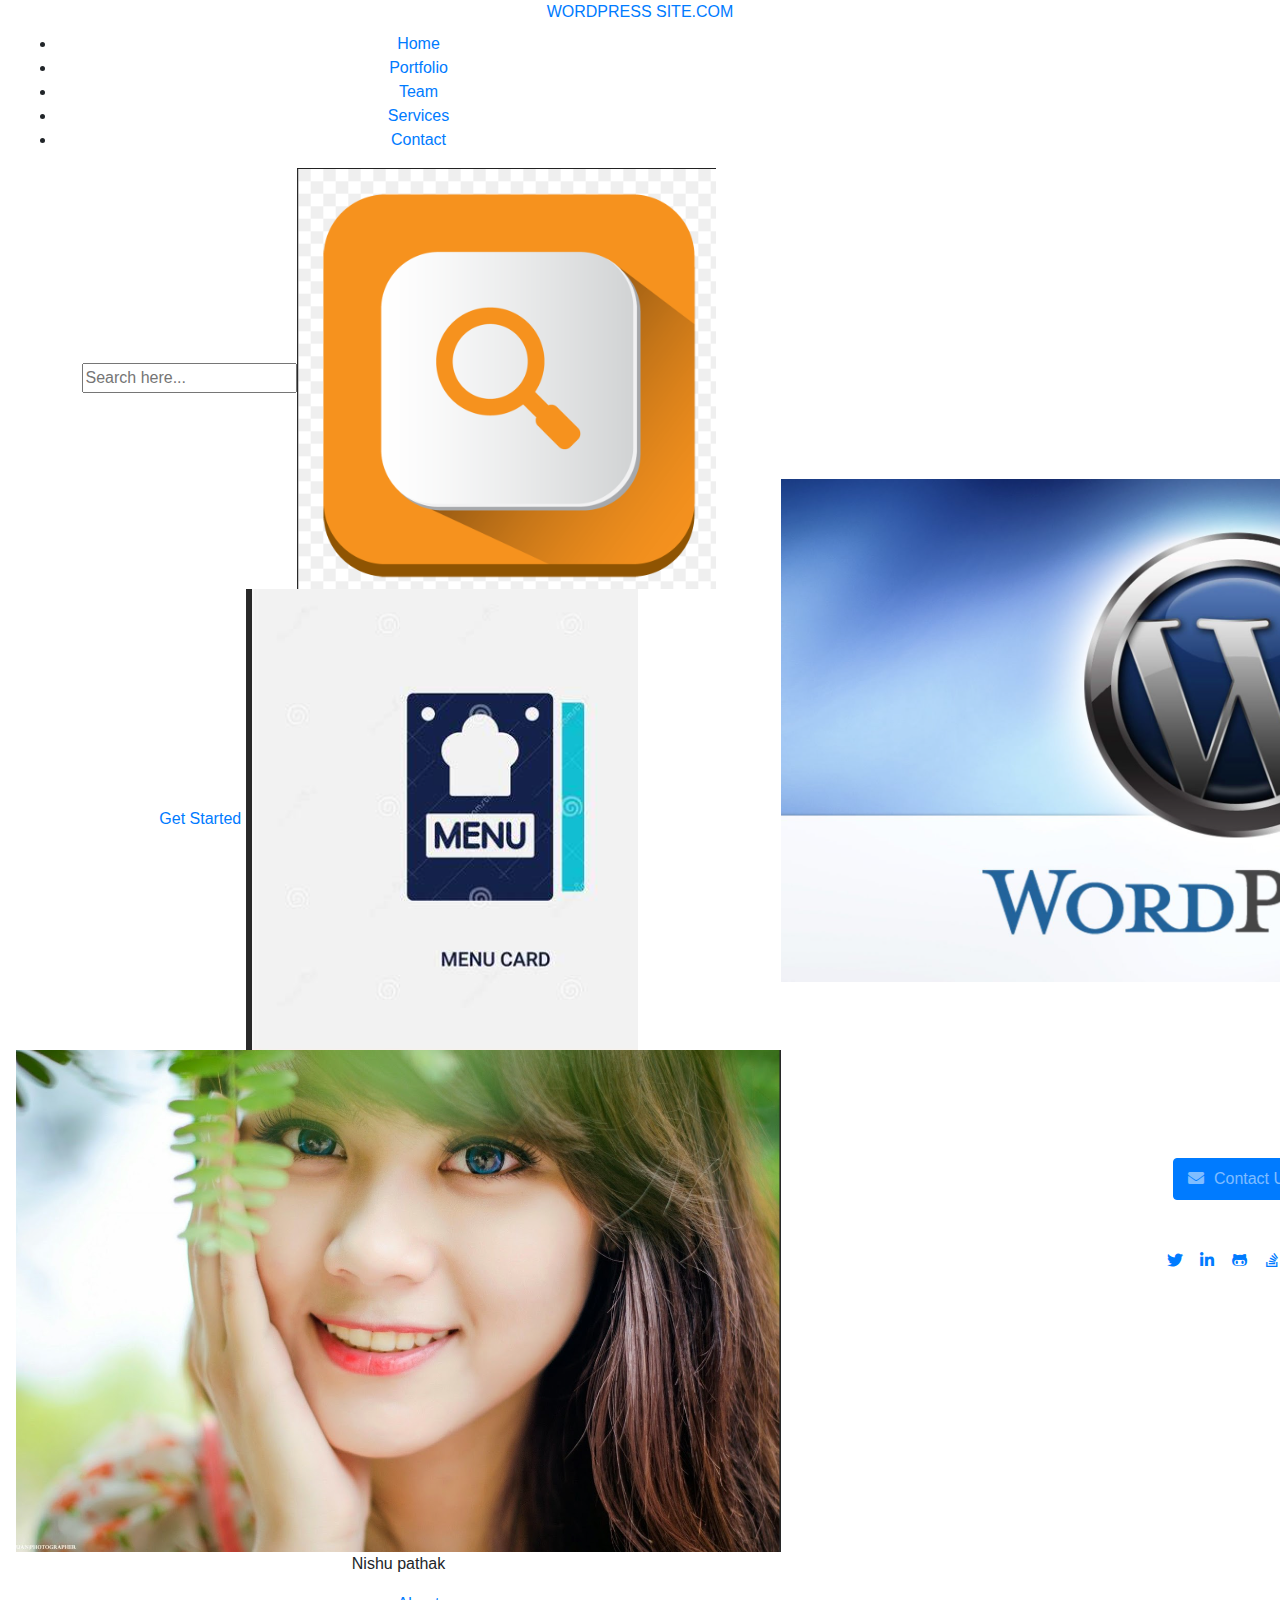
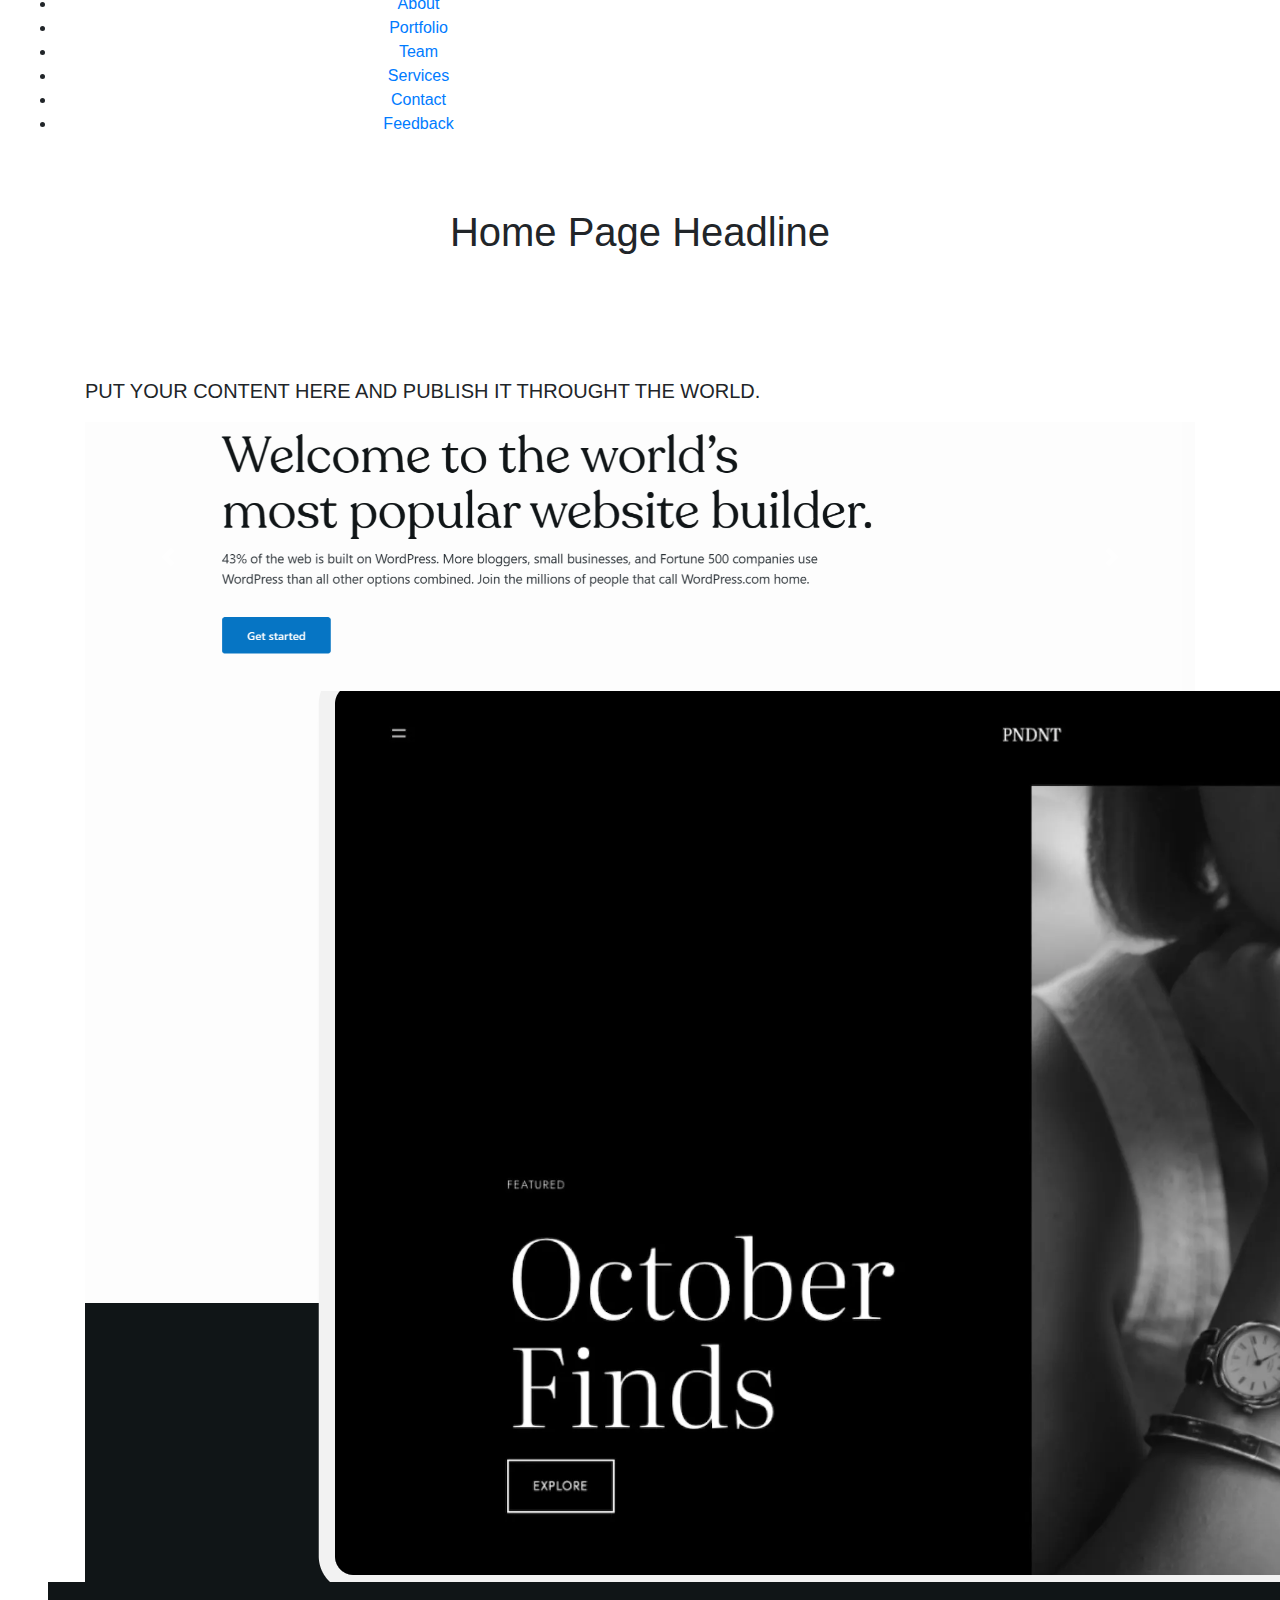
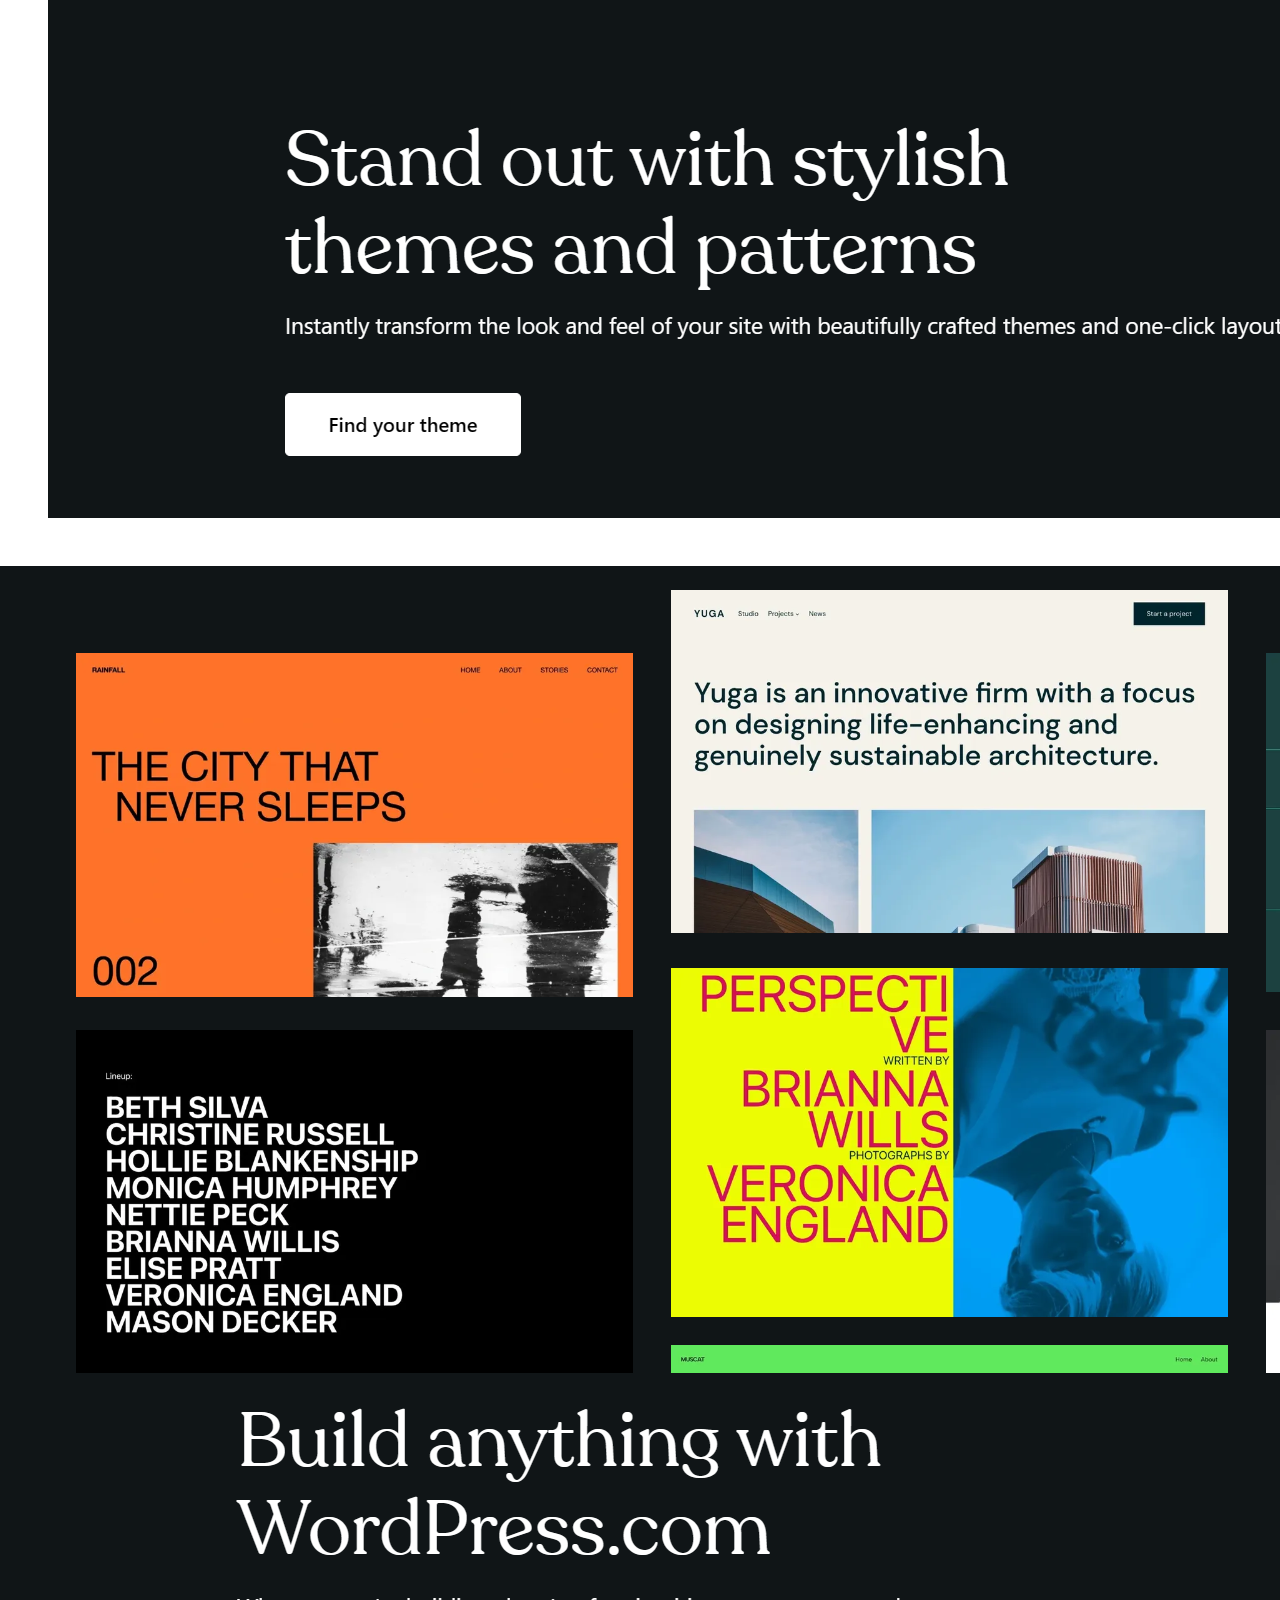
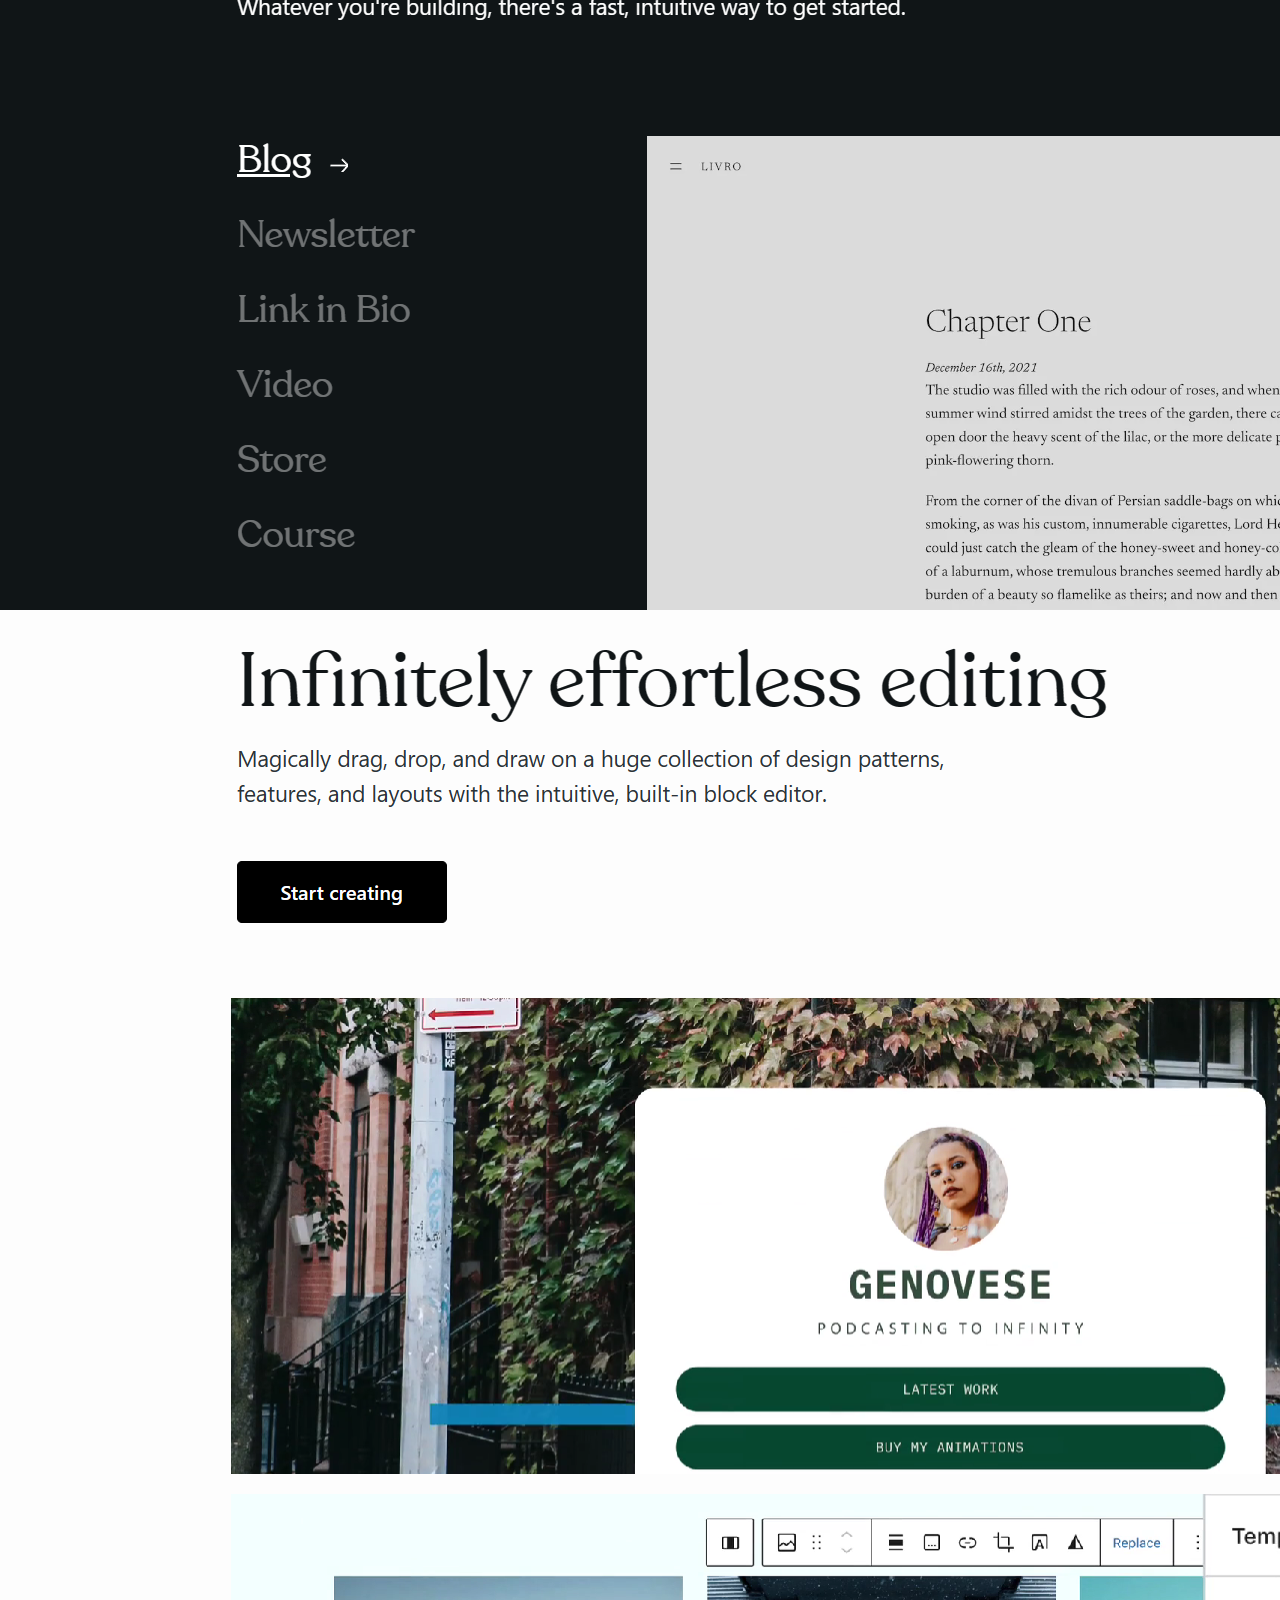
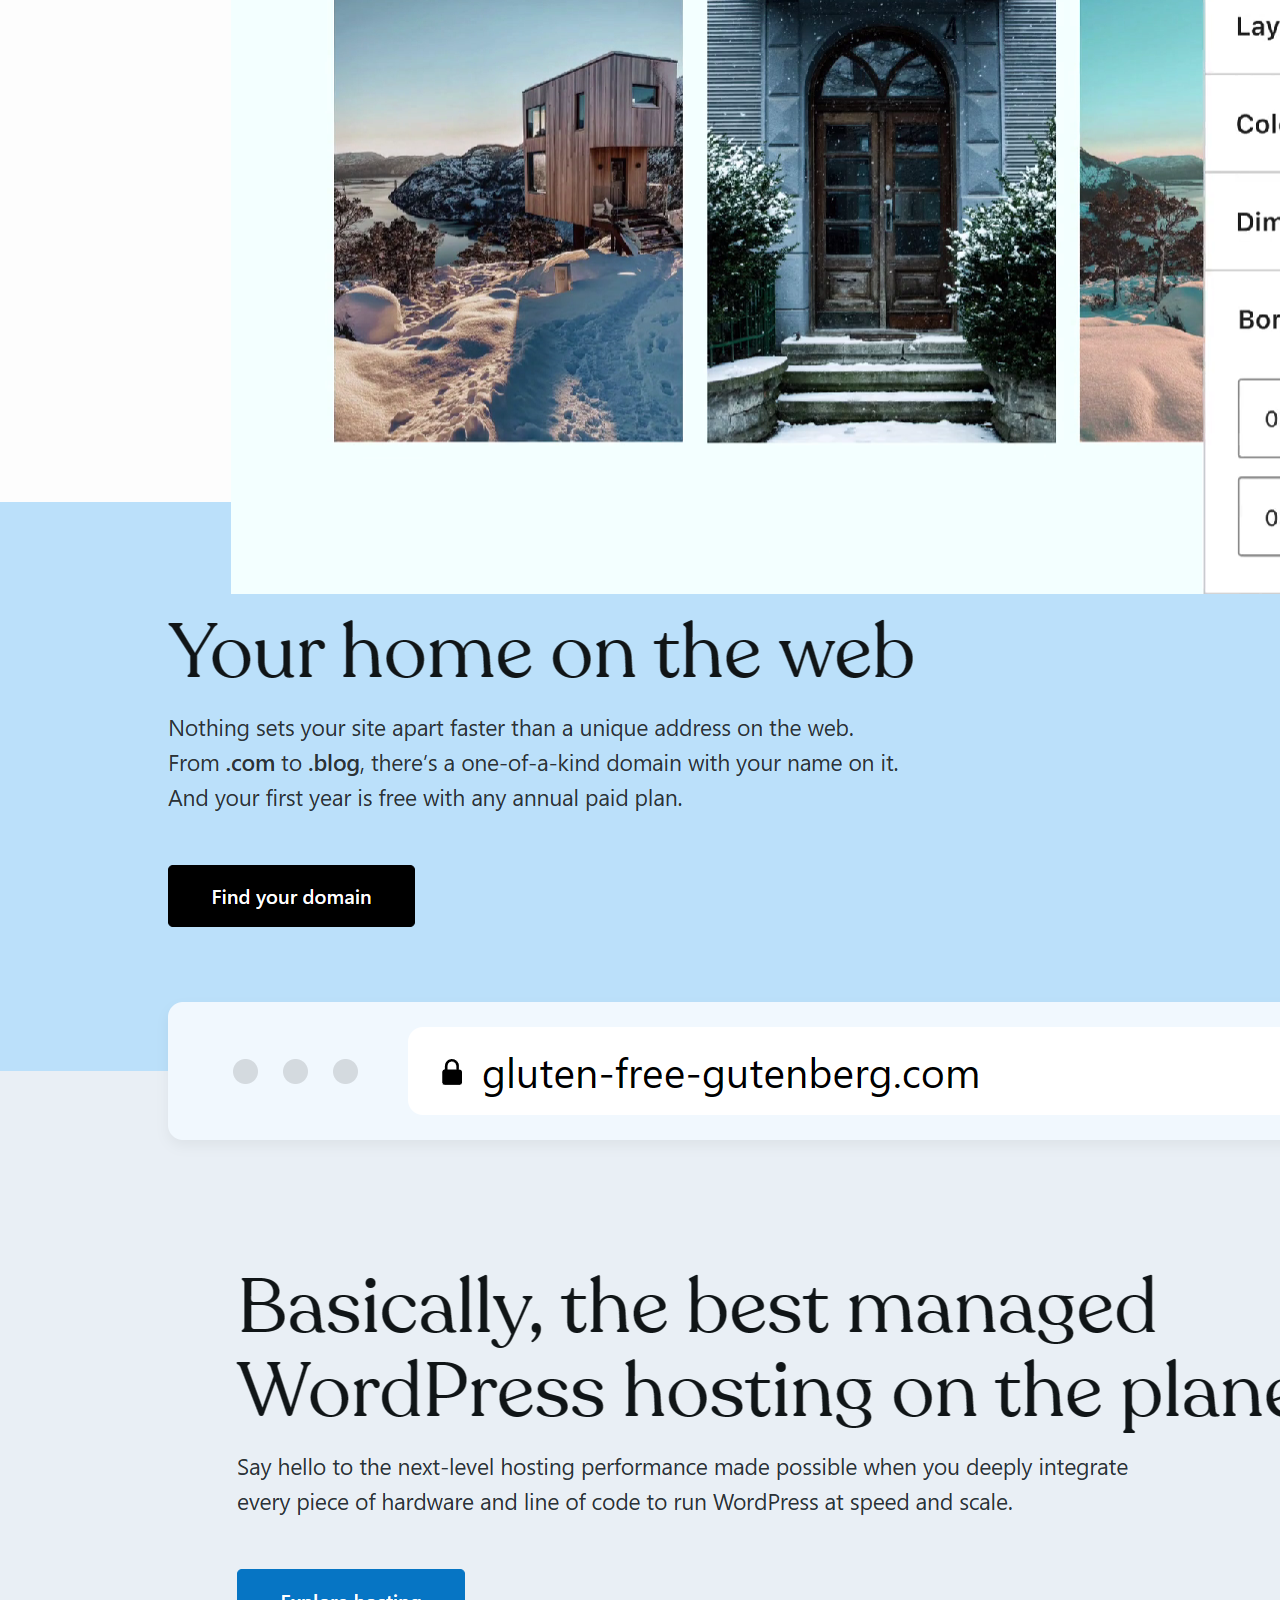
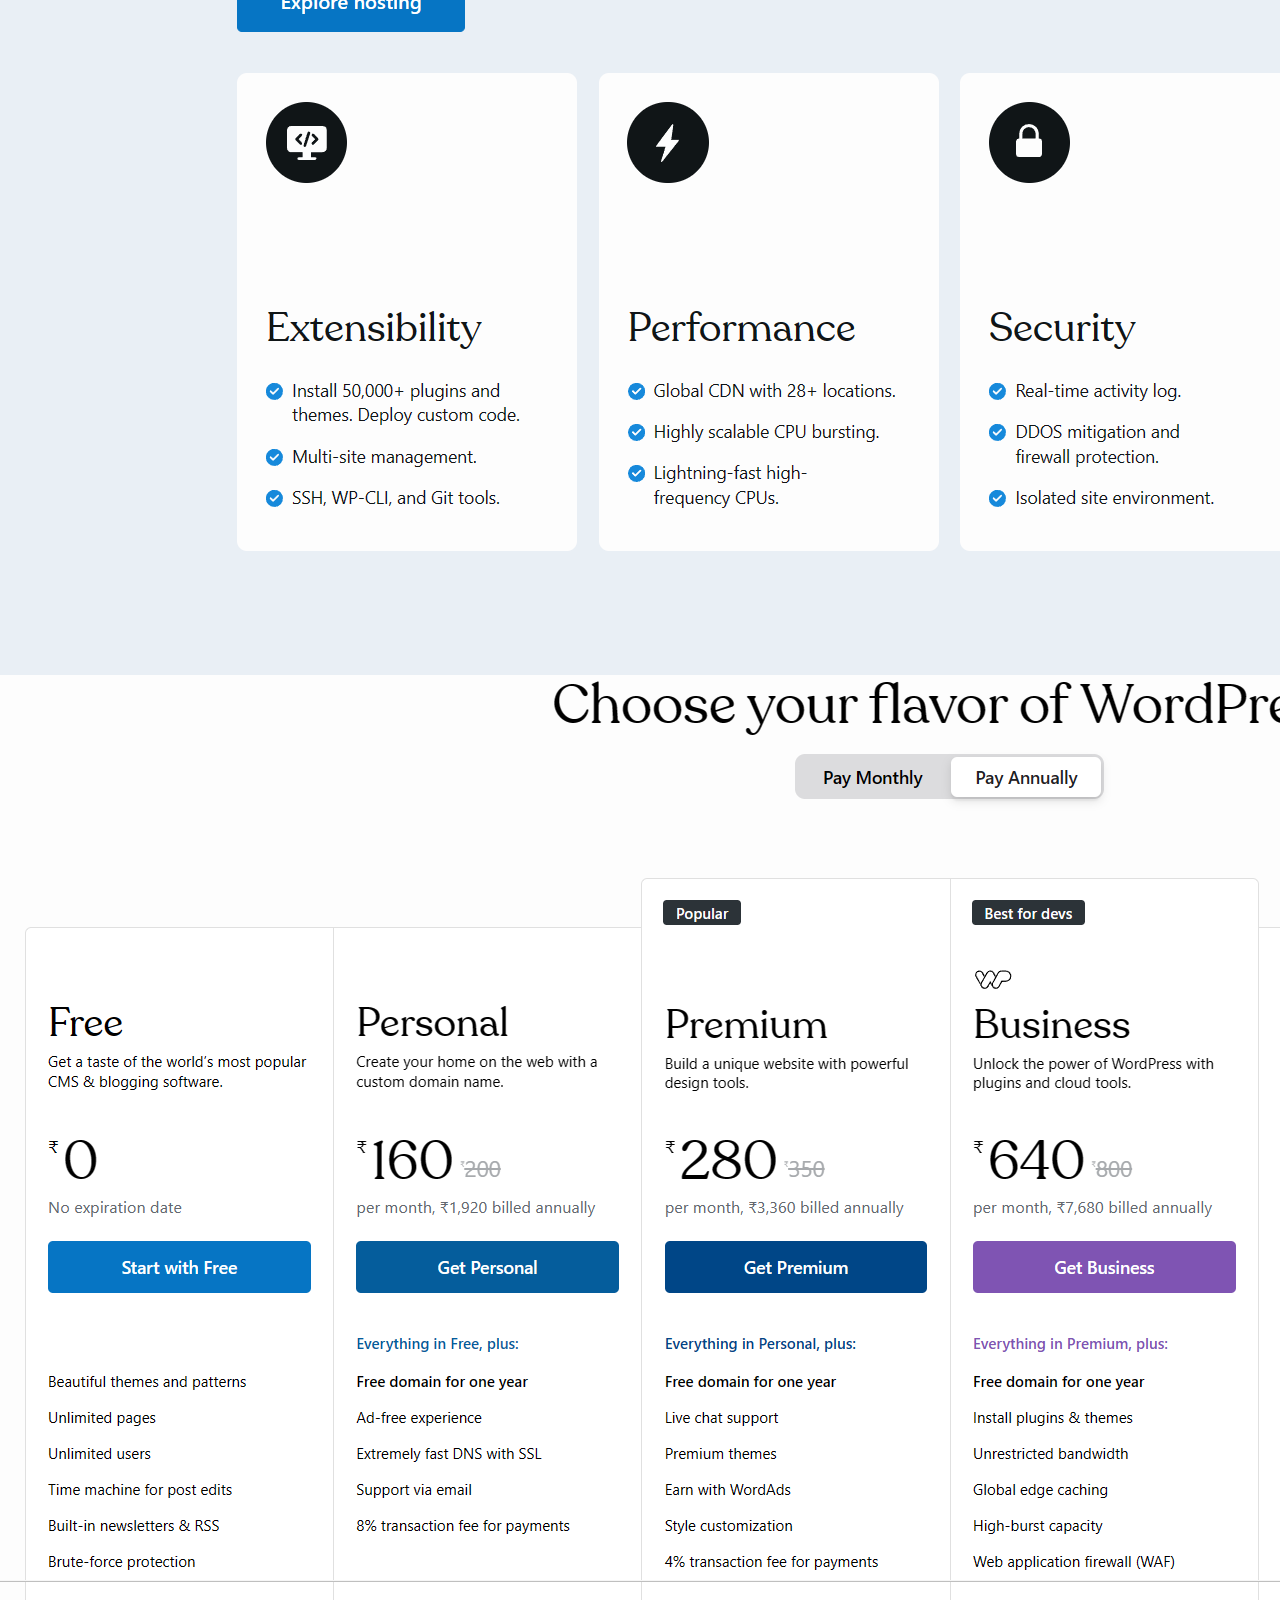
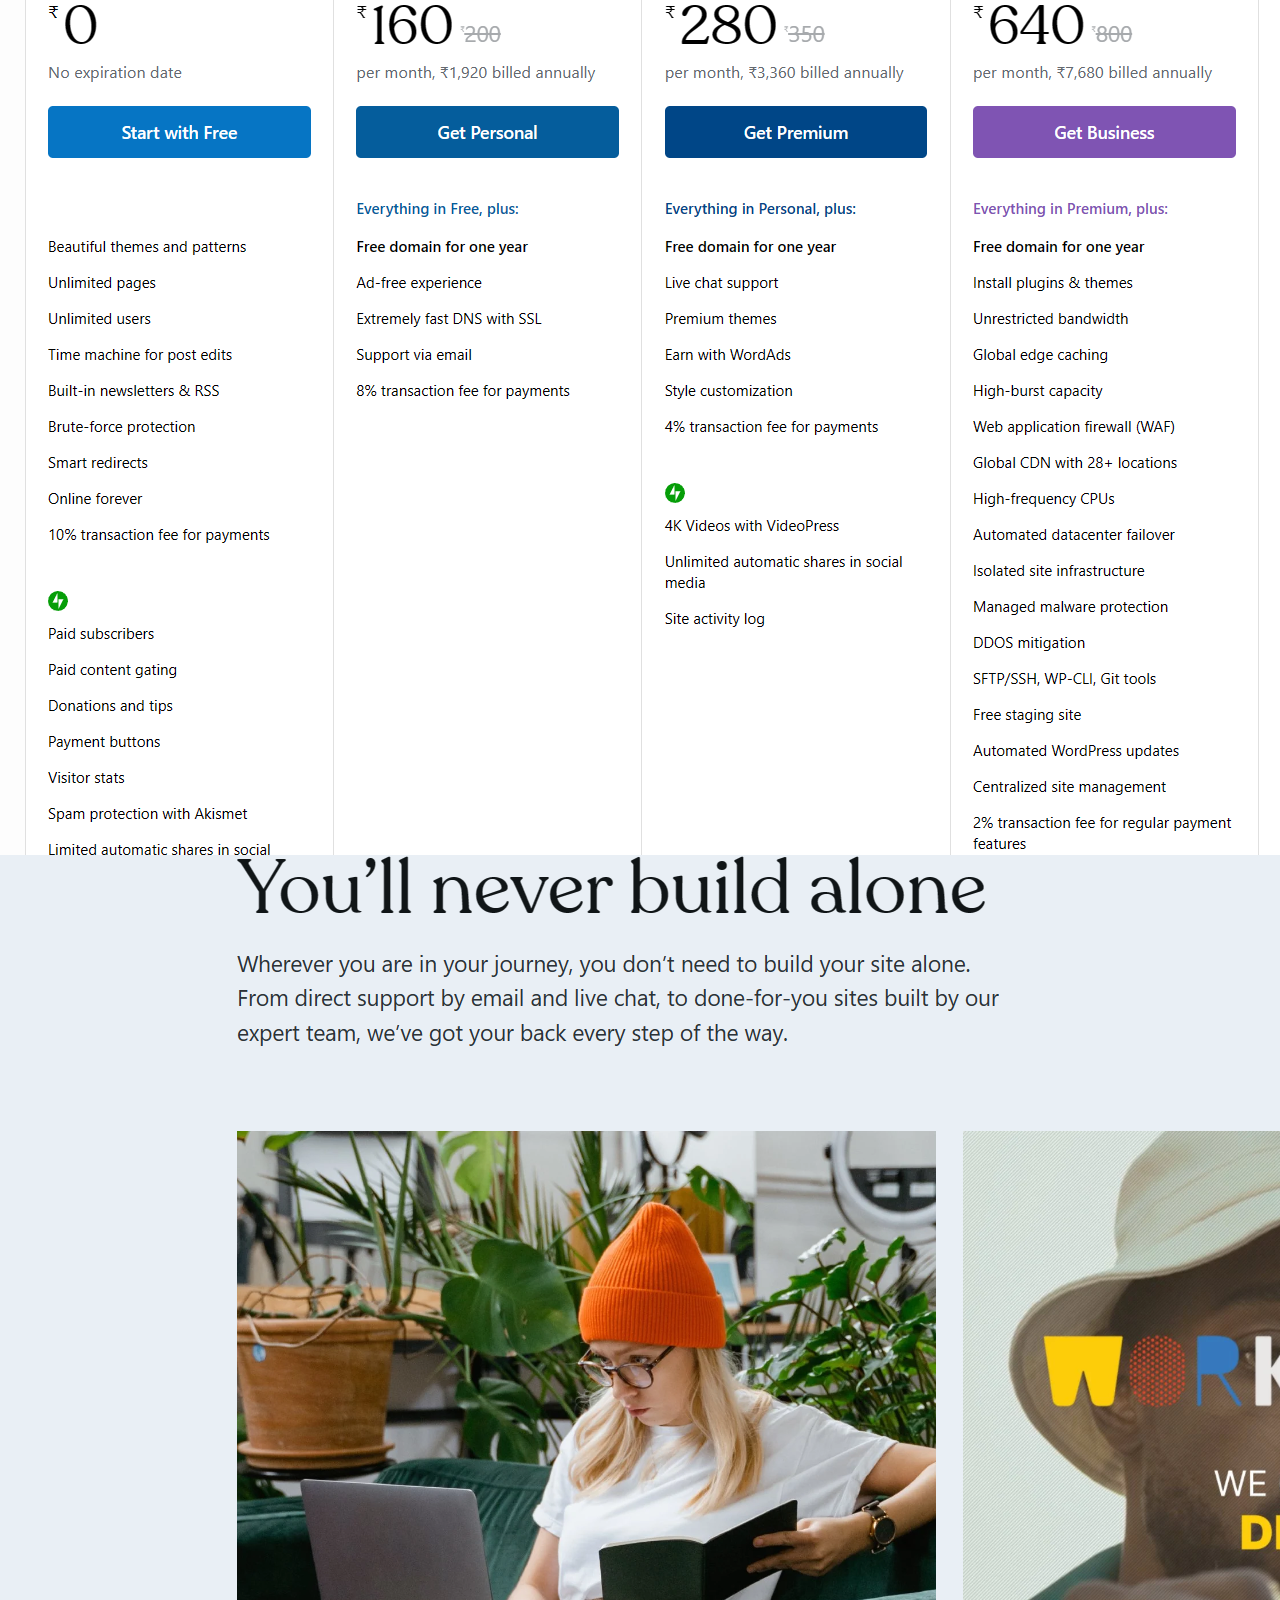
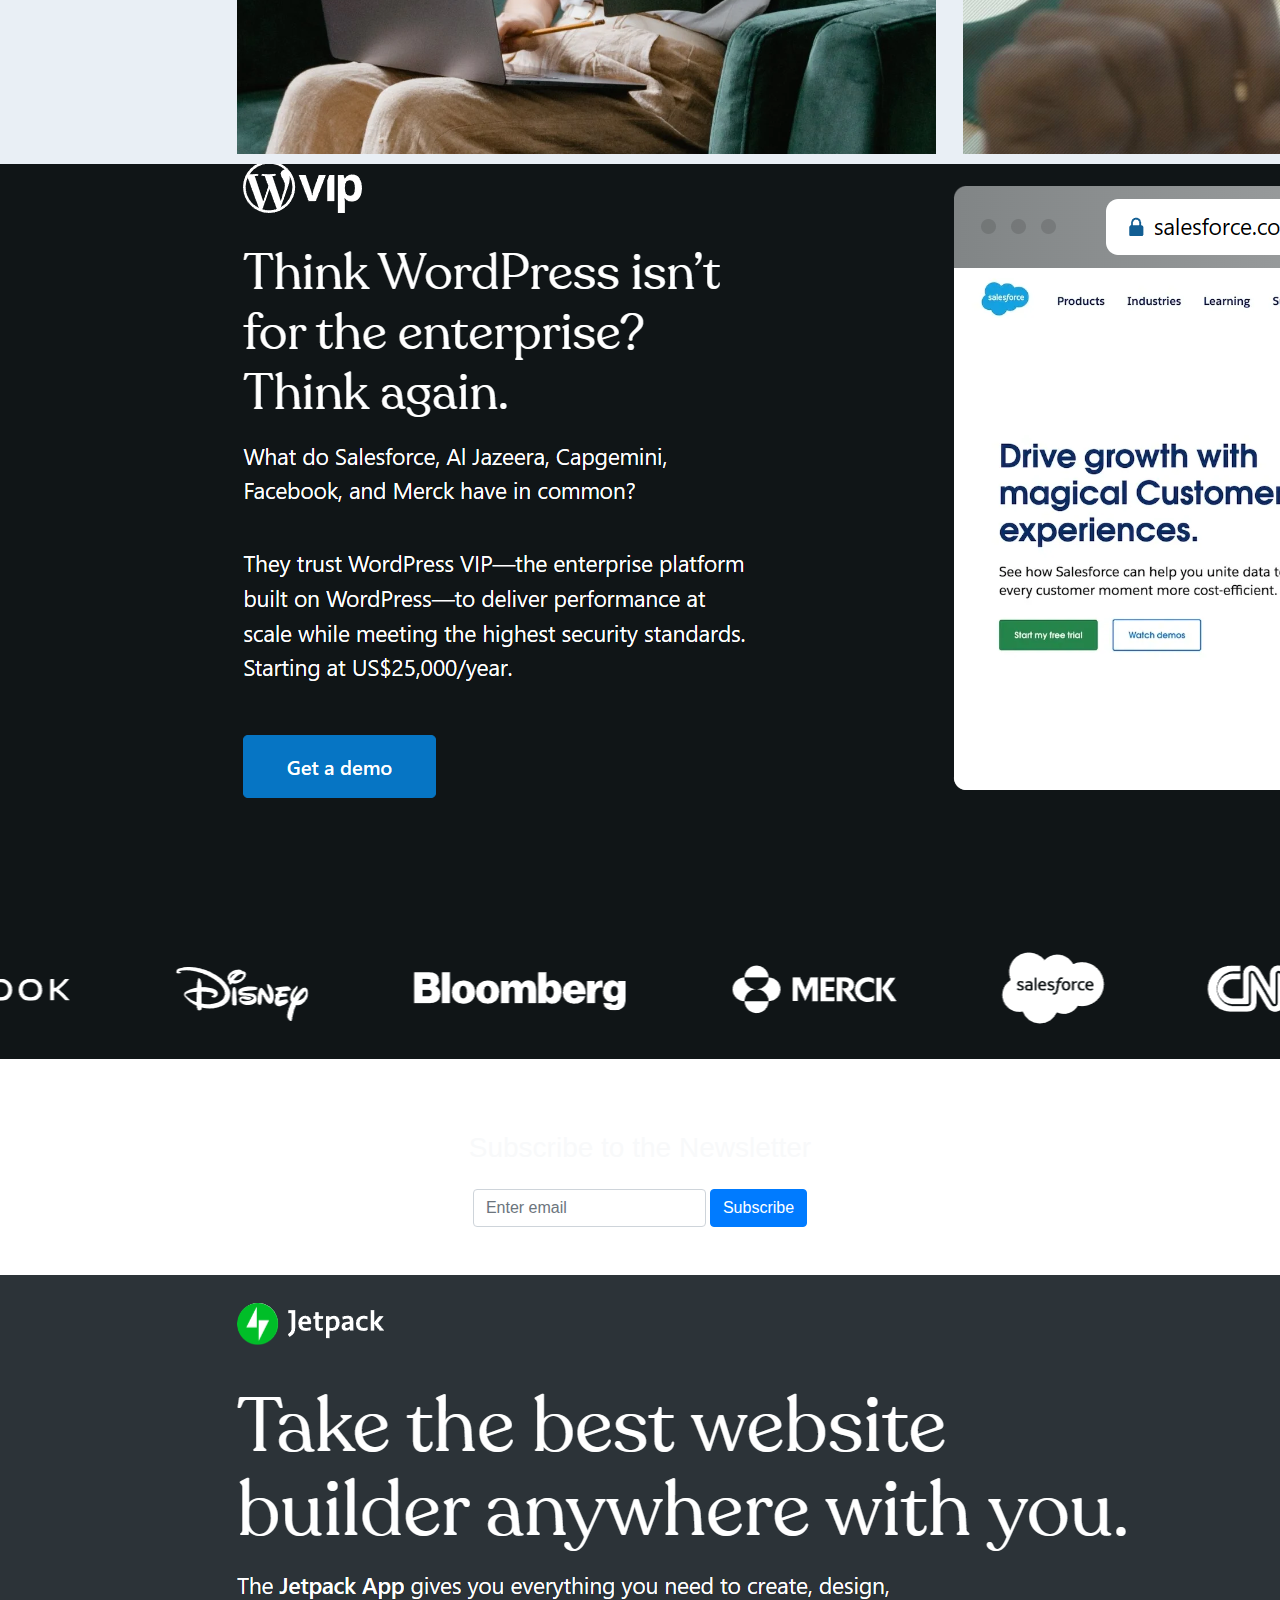
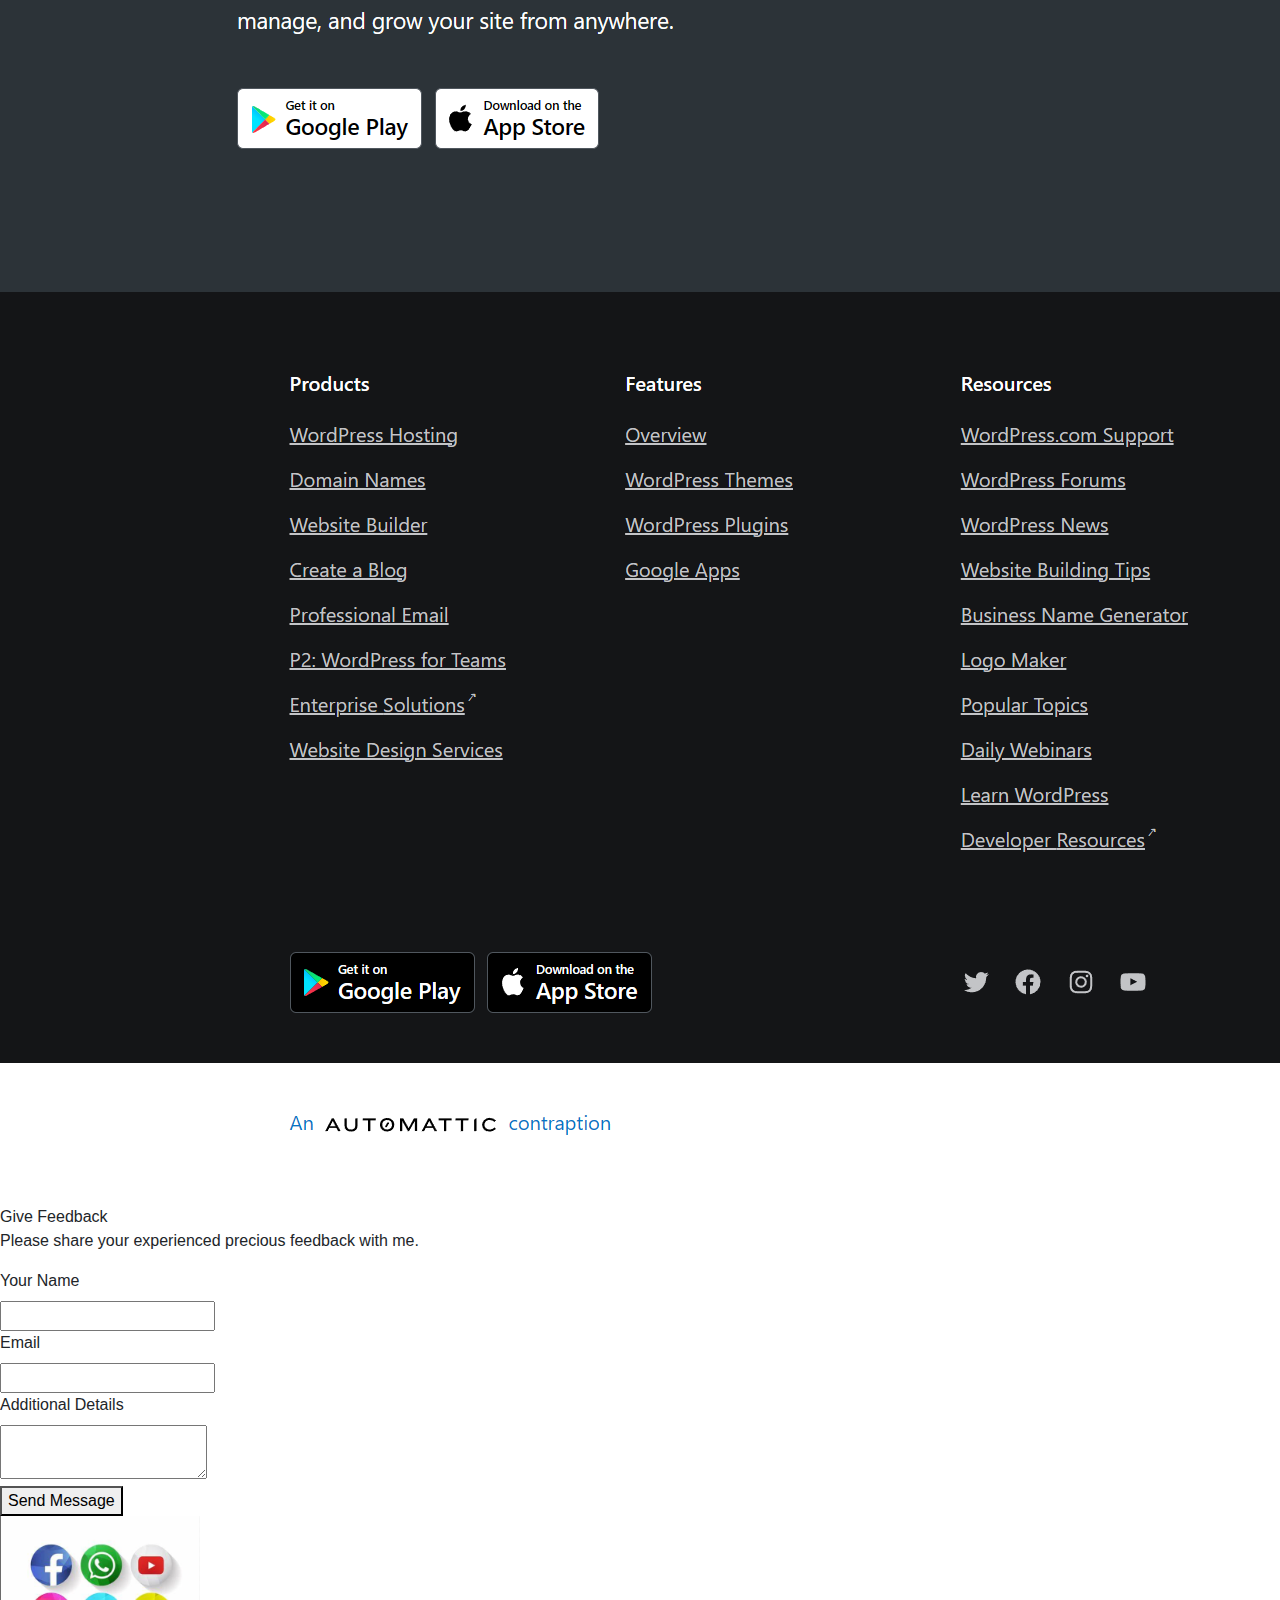
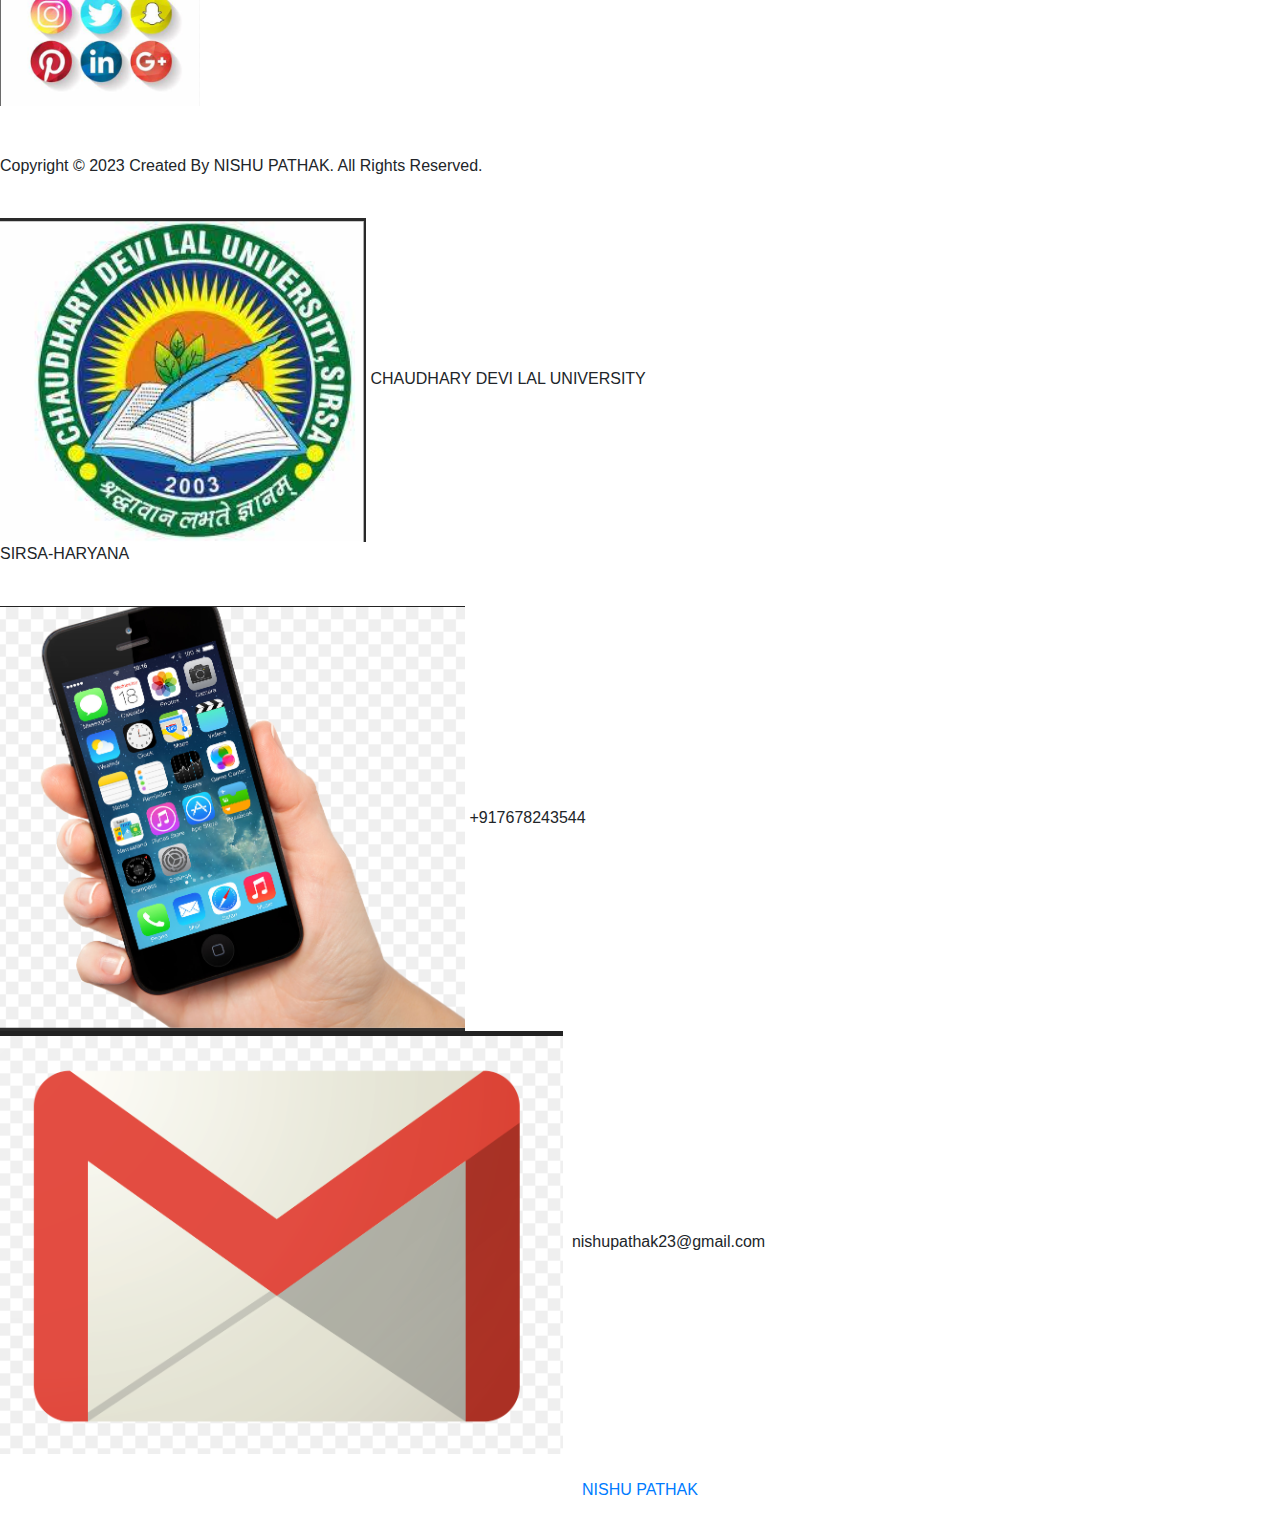
==== task 3/index.html @ fa38ce8a "$ git add Nishupathak/codeAlpha" ====
<!DOCTYPE html>
<html lang="en"> 
<head>
    <title>WORDPRESS SITE</title>
    <!-- Meta -->
    <meta charset="utf-8">
    <meta http-equiv="X-UA-Compatible" content="IE=edge">
    <meta name="viewport" content="width=device-width, initial-scale=1.0">
    <meta name="description" content="Wordpress Site">
    <meta name="author" content="https://www.linkedin.com/in/nishu-pathak-391266242">    
    
    <!-- FontAwesome CSS-->
	<link rel="stylesheet" href="https://cdnjs.cloudflare.com/ajax/libs/font-awesome/5.13.0/css/all.min.css">
	<!-- Bootstrap CSS-->
	<link rel="stylesheet" href="https://stackpath.bootstrapcdn.com/bootstrap/4.4.1/css/bootstrap.min.css" integrity="sha384-Vkoo8x4CGsO3+Hhxv8T/Q5PaXtkKtu6ug5TOeNV6gBiFeWPGFN9MuhOf23Q9Ifjh" crossorigin="anonymous">  
	<!-- Theme CSS -->
	<link rel="stylesheet" href="css/style.css">

</head> 

<body>
    
    <header class="header text-center">	    
	    <a class="site-title pt-lg-4 mb-0" href="index.html">WORDPRESS SITE.COM</a>
        <link rel="shortcut icon" href="logo20.png"> 
    
	    <nav class="navbar navbar-expand-lg navbar-dark" >
            <!-- Navigation Bar -->
	<header id="header">
		<nav>
			
			<ul>
				<li><a class="active" href="">Home</a></li>
				<li><a href="#portfolio_section">Portfolio</a></li>
				<li><a href="#team_section">Team</a></li>
				<li><a href="#services_section">Services</a></li>
				<li><a href="#contactus_section">Contact</a></li>
			</ul>
			<div class="srch"><input type="text" class="search" placeholder="Search here..."><img src="search.png" alt="search" onclick=slide()></div>
			<a class="get-started" href="login.html">Get Started</a>
			<img src="menu.png" class="menu" onclick="sideMenu(0)" alt="menu">
		</nav>
    </div>
    
        <div class="user">
            <img src="girl.png" alt="Username">
            <p>Nishu pathak</p>
        </div>
        <ul>
            <li><a href="#about_section">About</a></li>
            <li><a href="#portfolio_section">Portfolio</a></li>
            <li><a href="#team_section">Team</a></li>
            <li><a href="#services_section">Services</a></li>
            <li><a href="#contactus_section">Contact</a></li>
            <li><a href="#feedBACK">Feedback</a></li>
        </ul>
    </div>
</header>
           
			<button class="navbar-toggler" type="button" data-toggle="collapse" data-target="#navigation" aria-controls="navigation" aria-expanded="false" aria-label="Toggle navigation">
			<span class="navbar-toggler-icon"></span>
			</button>

			<div id="navigation" class="collapse navbar-collapse flex-column" >
				<img class="mb-3 mx-auto logo" src="logo20.png" alt="logo" >			
				
				<ul class="navbar-nav flex-column text-sm-center text-md-left">
					<li class="nav-item active">
					    <a class="nav-link" href="index.html"><i class="fas fa-home fa-fw mr-2"></i>Blog Home <span class="sr-only">(current)</span></a>
					</li>
					<li class="nav-item">
					    <a class="nav-link" href="post.html"><i class="fas fa-file-alt fa-fw mr-2"></i>Blog Post</a>
					</li>
					<li class="nav-item">
					    <a class="nav-link" href="page.html"><i class="fas fa-file-image fa-fw mr-2"></i>Blog Page</a>
					</li>
					<li class="nav-item">
					    <a class="nav-link" href="archive.html"><i class="fas fa-archive fa-fw mr-2"></i>Blog Archive</a>
					</li>
					<li class="nav-item">
					    <a class="nav-link btn btn-primary" href="contact.html"><i class="fas fa-envelope fa-fw mr-2"></i>Contact Us</a>
					</li>
				</ul>
				<hr>
				<ul class="social-list list-inline py-3 mx-auto">
					<li class="list-inline-item"><a href="#"><i class="fab fa-twitter fa-fw"></i></a></li>
					<li class="list-inline-item"><a href="#"><i class="fab fa-linkedin-in fa-fw"></i></a></li>
					<li class="list-inline-item"><a href="#"><i class="fab fa-github-alt fa-fw"></i></a></li>
					<li class="list-inline-item"><a href="#"><i class="fab fa-stack-overflow fa-fw"></i></a></li>
					<li class="list-inline-item"><a href="#"><i class="fab fa-codepen fa-fw"></i></a></li>
				</ul>

			</div>
		</nav>
    </header>
    
    <div class="main-wrapper">
	    <header class="page-title theme-bg-light text-center gradient py-5">
			<h1 class="heading">Home Page Headline</h1>
		</header>
		<article class="content px-3 py-5 p-md-5">
	    <div class='container'>
			<p class="mt-3 lead">PUT YOUR CONTENT HERE AND PUBLISH IT THROUGHT THE WORLD. </p>

			<div id="carouselExampleControls" class="carousel slide" data-ride="carousel">
				<div class="carousel-inner">
				  <div class="carousel-item active">
					<img src="wp1.png" class="d-block w-100" alt="1">
				  </div>
				  <div class="carousel-item">
					<img src="wp2.png" class="d-block w-100" alt="2">
				  </div>
				  <div class="carousel-item">
					<img src="wp3.png" class="d-block w-100" alt="3">
                    </div>
                    	</div>
				<a class="carousel-control-prev" href="#carouselExampleControls" role="button" data-slide="prev">
				  <span class="carousel-control-prev-icon" aria-hidden="true"></span>
				  <span class="sr-only">Previous</span>
				</a>
				<a class="carousel-control-next" href="#carouselExampleControls" role="button" data-slide="next">
				  <span class="carousel-control-next-icon" aria-hidden="true"></span>
				  <span class="sr-only">Next</span>
				</a>
			  </div>
              <img src="wp4.png" alt="blog">
              </div>
              <img src="wp5.png" alt="blog">
            </div>
            <img src="wp6.png" alt="blog">
            </div>
            <img src="wp8.png" alt="blog">
            </div>
            <img src="wp9.png" alt="blog">
            </div>
            <img src="wp10.png" alt="blog">
            </div>
            <img src="wp11.png" alt="blog">
            </div>
            <img src="wp12.png" alt="blog">
            </div>
            <img src="wp13.png" alt="blog">
            </div>
            <img src="wp14.png" alt="blog">
            </div>
            <img src="wp15.png" alt="blog">
            </div>
            <img src="wp16.png" alt="blog">
            </div>
            <img src="wp17.png" alt="blog">
        </div>
            <section class="theme-bg-dark py-5 mt-4 text-center">
				<h3 class='text-light d-block'>Subscribe to the Newsletter</h3>
			    <form class="signup-form form-inline justify-content-center pt-3">
                    <div class="form-group">
                        <label class="sr-only" for="semail">Your email</label>
                        <input type="email" id="semail" name="semail1" class="form-control mr-md-1 semail" placeholder="Enter email">
                    </div>
                    <button type="submit" class="btn btn-primary">Subscribe</button>
                </form>
				</section>
                <img src="wp18.png" alt="blog">
            </div>
            <img src="wp19.png" alt="blog">
            </div>
            <div class="row row-cols-1 mt-4 row-cols-md-2">
				<div class="col mb-4">
				  </div>
				  </div>
				</div>
                <!-- FEEDBACK -->
	<div class="title2" id="feedBACK">
		<span>Give Feedback</span>
		<div class="shortdesc2">
			<p>Please share your experienced precious feedback with me.</p>
		</div>
	</div>

	<div class="feedbox">
		<div class="feed">
			<form action="nishupathak23@gmail.com" method="post" enctype="text/plain">
				<label>Your Name</label><br>
				<input type="text" name="" class="fname" required="required"><br>
				<label>Email</label><br>
				<input type="email" name="mail" required="required"><br>
				<label>Additional Details</label><br>
				<textarea name="addtional"></textarea><br>
				<button type="submit" id="csubmit">Send Message</button>
			</form>
		</div>
        <!-- FOOTER -->
	<footer>
		<div class="footer-container">
			<div class="left-col">
				<img src="svg.png" style="width: 200px;">
				<div class="logo"></div>
				<div class="social-media">
				</div><br><br>
				<p class="rights-text">Copyright © 2023 Created By NISHU PATHAK. All Rights Reserved.</p>
				<br><p><img src="uni.png"> CHAUDHARY DEVI LAL UNIVERSITY<br>SIRSA-HARYANA</p><br>
				<p><img src="phone.png"> +917678243544<br><img src="email.png">&nbsp; nishupathak23@gmail.com</p>
			</div>
	</div>
		</div>
	    </article>
	    <footer class="footer text-center py-2 theme-bg-dark">
		   
            <p class="copyright"><a href="https://www.linkedin.com/in/nishu-pathak-391266242">NISHU PATHAK</a></p>
		   
	    </footer>
    
    </div>
    
    
    <!-- Bootstrap Javascript -->          
	<script src="https://code.jquery.com/jquery-3.4.1.slim.min.js" integrity="sha384-J6qa4849blE2+poT4WnyKhv5vZF5SrPo0iEjwBvKU7imGFAV0wwj1yYfoRSJoZ+n" crossorigin="anonymous"></script>
	<script src="https://cdn.jsdelivr.net/npm/popper.js@1.16.0/dist/umd/popper.min.js" integrity="sha384-Q6E9RHvbIyZFJoft+2mJbHaEWldlvI9IOYy5n3zV9zzTtmI3UksdQRVvoxMfooAo" crossorigin="anonymous"></script>
	<script src="https://stackpath.bootstrapcdn.com/bootstrap/4.4.1/js/bootstrap.min.js" integrity="sha384-wfSDF2E50Y2D1uUdj0O3uMBJnjuUD4Ih7YwaYd1iqfktj0Uod8GCExl3Og8ifwB6" crossorigin="anonymous"></script>
	<script src="js/main.js"></script>

</body>
</html>
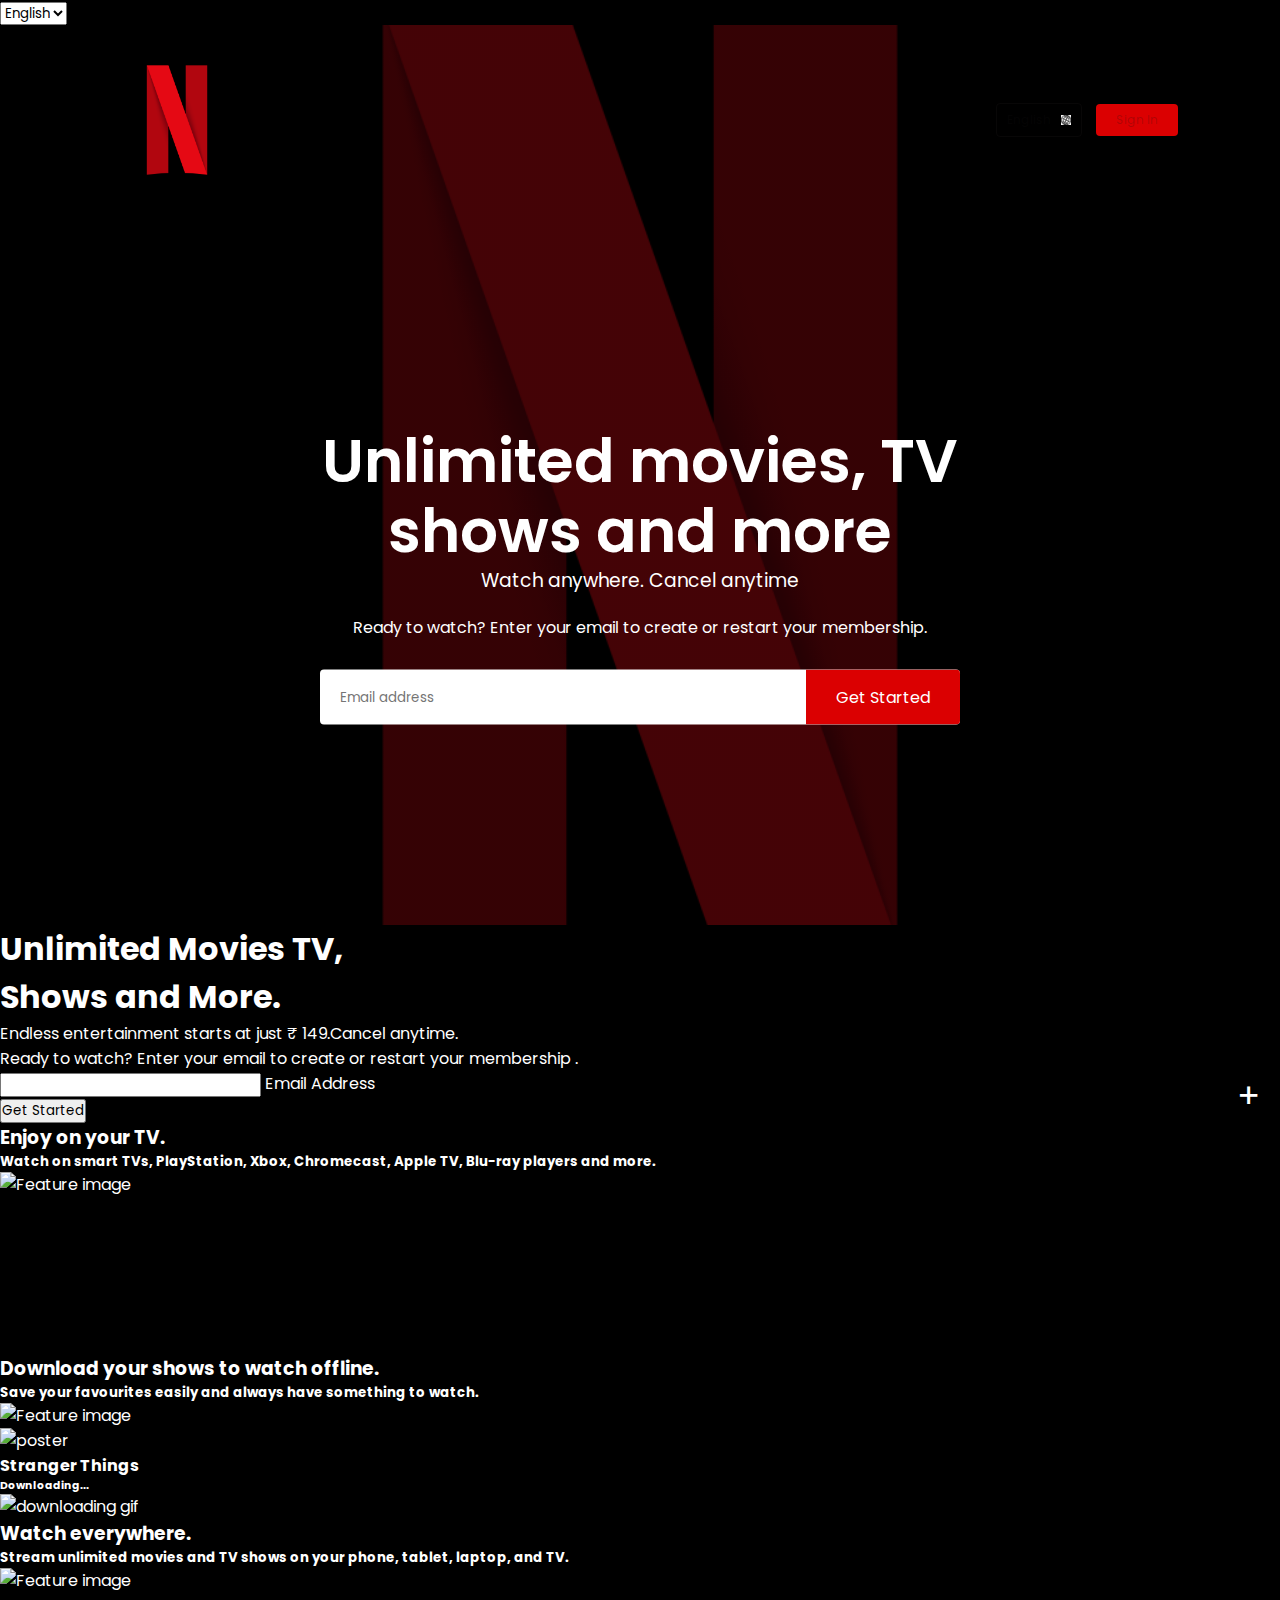
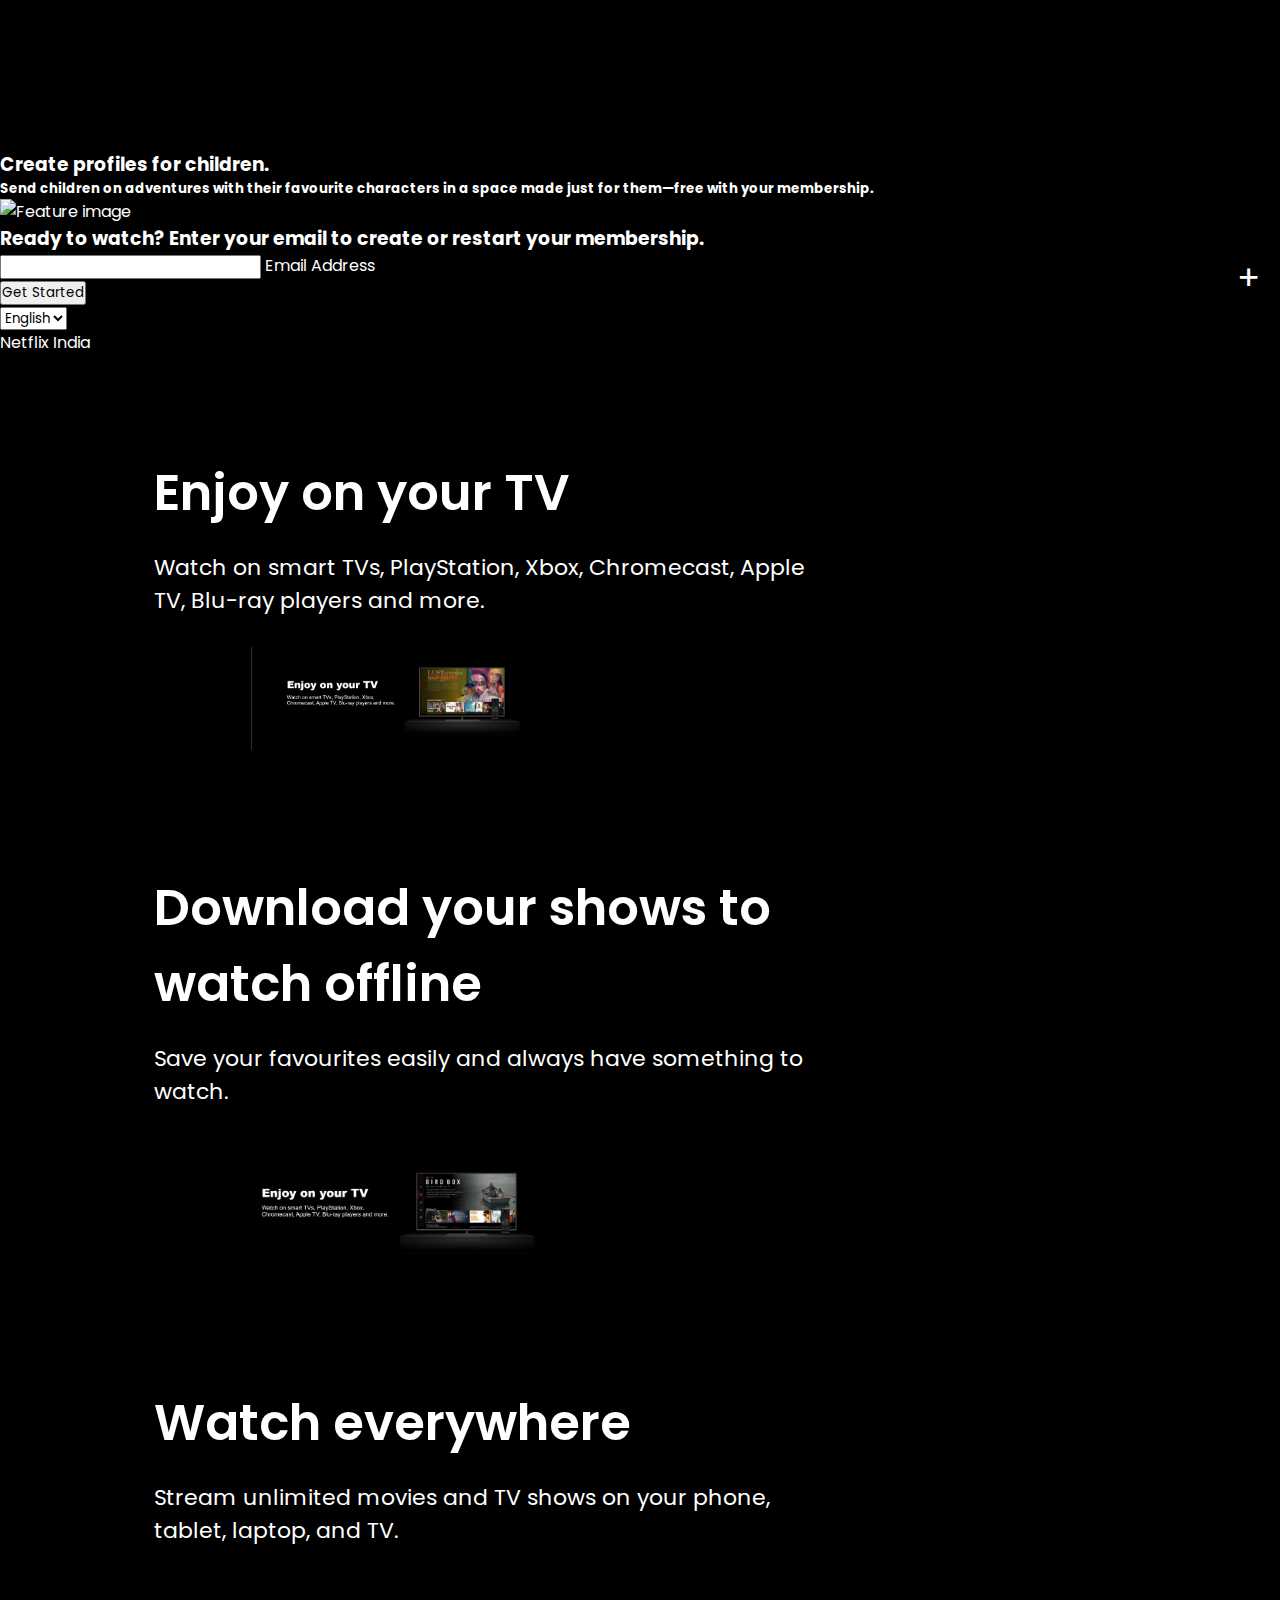
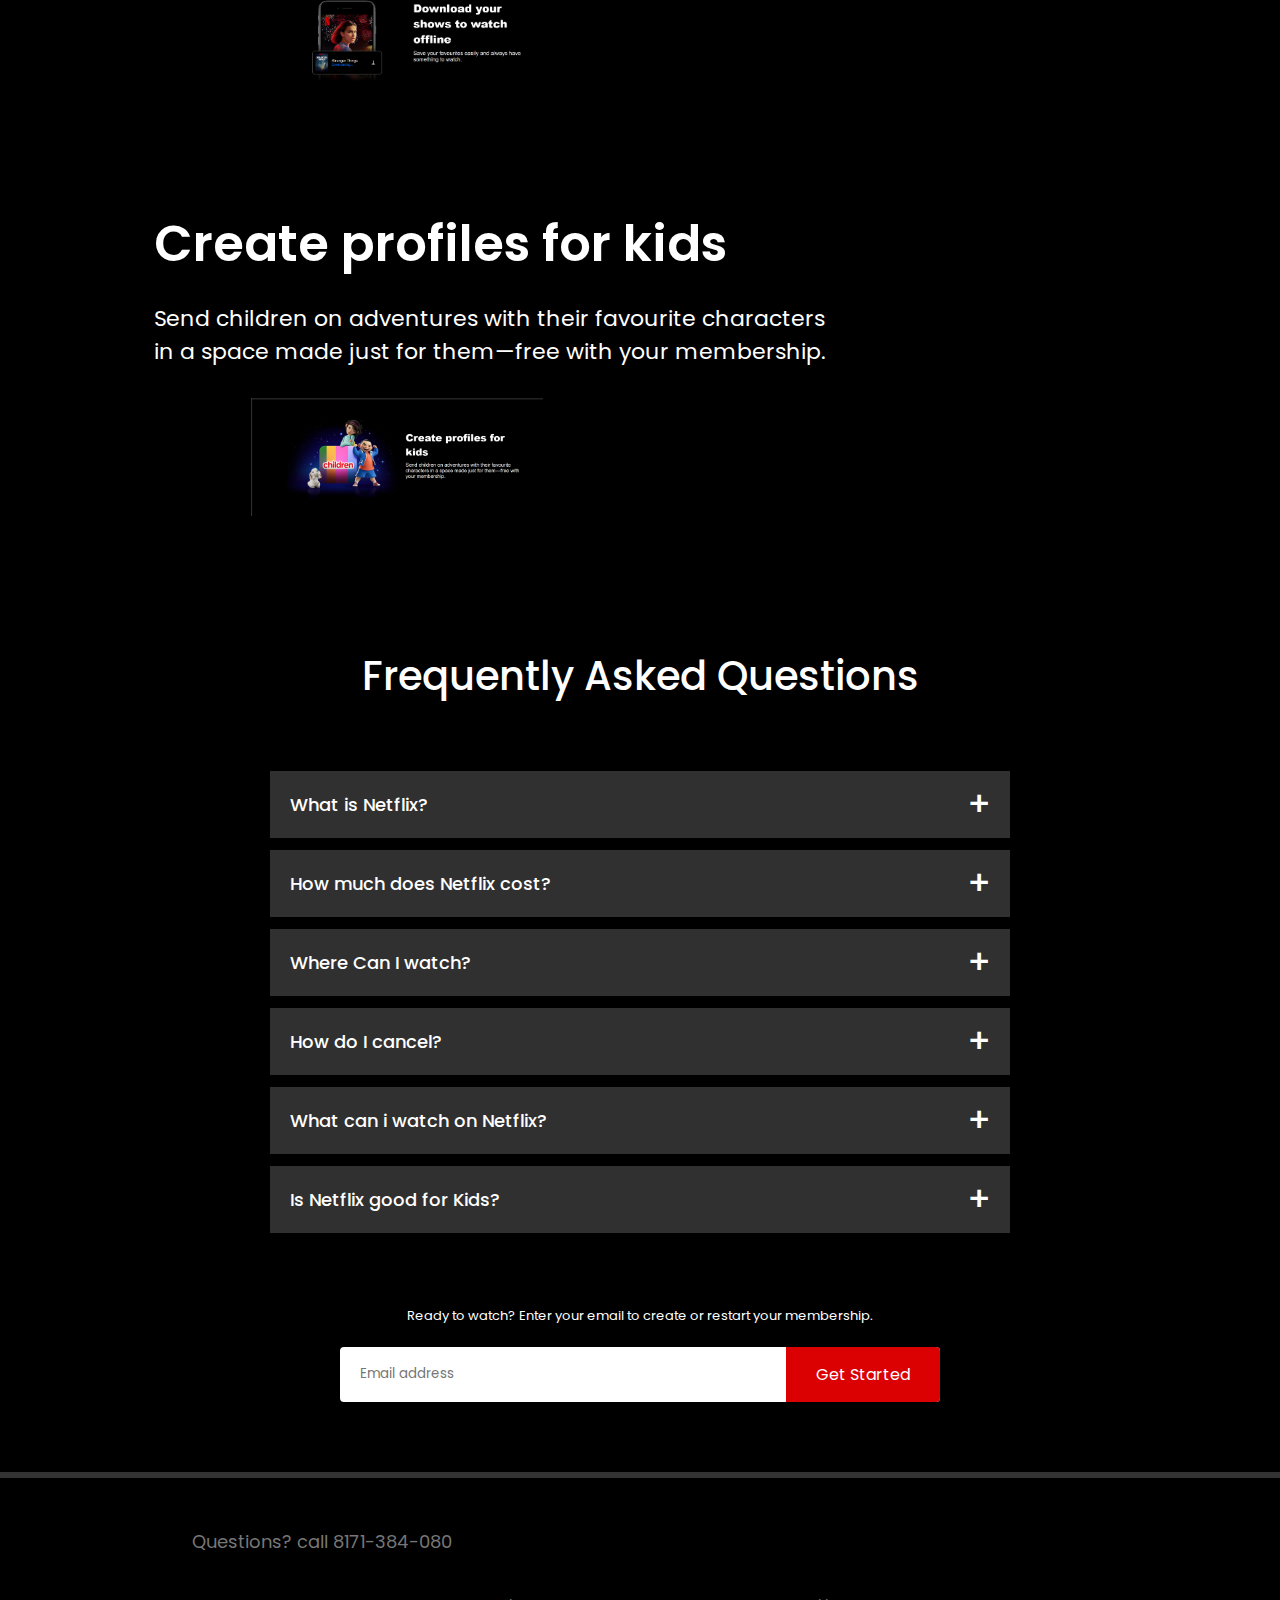
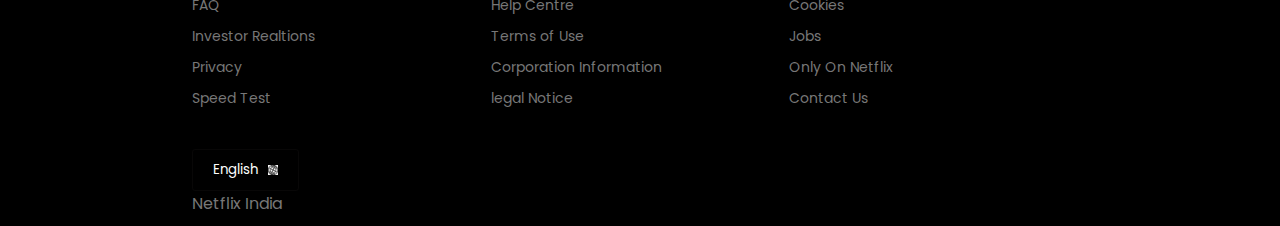
==== commit 2c4fc9d1: "$git add Nishupathak/codealpha" ====
--- a/task 3/index.html
+++ b/task 3/index.html
@@ -1,222 +1,406 @@
 <!DOCTYPE html>
-<html lang="en"> 
+<html>
 <head>
-    <title>WORDPRESS SITE</title>
-    <!-- Meta -->
-    <meta charset="utf-8">
-    <meta http-equiv="X-UA-Compatible" content="IE=edge">
-    <meta name="viewport" content="width=device-width, initial-scale=1.0">
-    <meta name="description" content="Wordpress Site">
-    <meta name="author" content="https://www.linkedin.com/in/nishu-pathak-391266242">    
-    
-    <!-- FontAwesome CSS-->
-	<link rel="stylesheet" href="https://cdnjs.cloudflare.com/ajax/libs/font-awesome/5.13.0/css/all.min.css">
-	<!-- Bootstrap CSS-->
-	<link rel="stylesheet" href="https://stackpath.bootstrapcdn.com/bootstrap/4.4.1/css/bootstrap.min.css" integrity="sha384-Vkoo8x4CGsO3+Hhxv8T/Q5PaXtkKtu6ug5TOeNV6gBiFeWPGFN9MuhOf23Q9Ifjh" crossorigin="anonymous">  
-	<!-- Theme CSS -->
-	<link rel="stylesheet" href="css/style.css">
-
-</head> 
-
+    <meta name =..."viewport" content ="width=device-width, initial-scale=1.0">
+    <title> Netfilx website clone</title>
+    <link rel ="stylesheet" href="style.css">
+</head>
 <body>
-    
-    <header class="header text-center">	    
-	    <a class="site-title pt-lg-4 mb-0" href="index.html">WORDPRESS SITE.COM</a>
-        <link rel="shortcut icon" href="logo20.png"> 
-    
-	    <nav class="navbar navbar-expand-lg navbar-dark" >
-            <!-- Navigation Bar -->
-	<header id="header">
-		<nav>
-			
-			<ul>
-				<li><a class="active" href="">Home</a></li>
-				<li><a href="#portfolio_section">Portfolio</a></li>
-				<li><a href="#team_section">Team</a></li>
-				<li><a href="#services_section">Services</a></li>
-				<li><a href="#contactus_section">Contact</a></li>
-			</ul>
-			<div class="srch"><input type="text" class="search" placeholder="Search here..."><img src="search.png" alt="search" onclick=slide()></div>
-			<a class="get-started" href="login.html">Get Started</a>
-			<img src="menu.png" class="menu" onclick="sideMenu(0)" alt="menu">
-		</nav>
-    </div>
-    
-        <div class="user">
-            <img src="girl.png" alt="Username">
-            <p>Nishu pathak</p>
-        </div>
-        <ul>
-            <li><a href="#about_section">About</a></li>
-            <li><a href="#portfolio_section">Portfolio</a></li>
-            <li><a href="#team_section">Team</a></li>
-            <li><a href="#services_section">Services</a></li>
-            <li><a href="#contactus_section">Contact</a></li>
-            <li><a href="#feedBACK">Feedback</a></li>
-        </ul>
-    </div>
-</header>
-           
-			<button class="navbar-toggler" type="button" data-toggle="collapse" data-target="#navigation" aria-controls="navigation" aria-expanded="false" aria-label="Toggle navigation">
-			<span class="navbar-toggler-icon"></span>
-			</button>
-
-			<div id="navigation" class="collapse navbar-collapse flex-column" >
-				<img class="mb-3 mx-auto logo" src="logo20.png" alt="logo" >			
-				
-				<ul class="navbar-nav flex-column text-sm-center text-md-left">
-					<li class="nav-item active">
-					    <a class="nav-link" href="index.html"><i class="fas fa-home fa-fw mr-2"></i>Blog Home <span class="sr-only">(current)</span></a>
-					</li>
-					<li class="nav-item">
-					    <a class="nav-link" href="post.html"><i class="fas fa-file-alt fa-fw mr-2"></i>Blog Post</a>
-					</li>
-					<li class="nav-item">
-					    <a class="nav-link" href="page.html"><i class="fas fa-file-image fa-fw mr-2"></i>Blog Page</a>
-					</li>
-					<li class="nav-item">
-					    <a class="nav-link" href="archive.html"><i class="fas fa-archive fa-fw mr-2"></i>Blog Archive</a>
-					</li>
-					<li class="nav-item">
-					    <a class="nav-link btn btn-primary" href="contact.html"><i class="fas fa-envelope fa-fw mr-2"></i>Contact Us</a>
-					</li>
-				</ul>
-				<hr>
-				<ul class="social-list list-inline py-3 mx-auto">
-					<li class="list-inline-item"><a href="#"><i class="fab fa-twitter fa-fw"></i></a></li>
-					<li class="list-inline-item"><a href="#"><i class="fab fa-linkedin-in fa-fw"></i></a></li>
-					<li class="list-inline-item"><a href="#"><i class="fab fa-github-alt fa-fw"></i></a></li>
-					<li class="list-inline-item"><a href="#"><i class="fab fa-stack-overflow fa-fw"></i></a></li>
-					<li class="list-inline-item"><a href="#"><i class="fab fa-codepen fa-fw"></i></a></li>
-				</ul>
-
-			</div>
-		</nav>
-    </header>
-    
-    <div class="main-wrapper">
-	    <header class="page-title theme-bg-light text-center gradient py-5">
-			<h1 class="heading">Home Page Headline</h1>
-		</header>
-		<article class="content px-3 py-5 p-md-5">
-	    <div class='container'>
-			<p class="mt-3 lead">PUT YOUR CONTENT HERE AND PUBLISH IT THROUGHT THE WORLD. </p>
-
-			<div id="carouselExampleControls" class="carousel slide" data-ride="carousel">
-				<div class="carousel-inner">
-				  <div class="carousel-item active">
-					<img src="wp1.png" class="d-block w-100" alt="1">
-				  </div>
-				  <div class="carousel-item">
-					<img src="wp2.png" class="d-block w-100" alt="2">
-				  </div>
-				  <div class="carousel-item">
-					<img src="wp3.png" class="d-block w-100" alt="3">
-                    </div>
-                    	</div>
-				<a class="carousel-control-prev" href="#carouselExampleControls" role="button" data-slide="prev">
-				  <span class="carousel-control-prev-icon" aria-hidden="true"></span>
-				  <span class="sr-only">Previous</span>
-				</a>
-				<a class="carousel-control-next" href="#carouselExampleControls" role="button" data-slide="next">
-				  <span class="carousel-control-next-icon" aria-hidden="true"></span>
-				  <span class="sr-only">Next</span>
-				</a>
-			  </div>
-              <img src="wp4.png" alt="blog">
-              </div>
-              <img src="wp5.png" alt="blog">
-            </div>
-            <img src="wp6.png" alt="blog">
-            </div>
-            <img src="wp8.png" alt="blog">
-            </div>
-            <img src="wp9.png" alt="blog">
-            </div>
-            <img src="wp10.png" alt="blog">
-            </div>
-            <img src="wp11.png" alt="blog">
-            </div>
-            <img src="wp12.png" alt="blog">
-            </div>
-            <img src="wp13.png" alt="blog">
-            </div>
-            <img src="wp14.png" alt="blog">
-            </div>
-            <img src="wp15.png" alt="blog">
-            </div>
-            <img src="wp16.png" alt="blog">
-            </div>
-            <img src="wp17.png" alt="blog">
-        </div>
-            <section class="theme-bg-dark py-5 mt-4 text-center">
-				<h3 class='text-light d-block'>Subscribe to the Newsletter</h3>
-			    <form class="signup-form form-inline justify-content-center pt-3">
-                    <div class="form-group">
-                        <label class="sr-only" for="semail">Your email</label>
-                        <input type="email" id="semail" name="semail1" class="form-control mr-md-1 semail" placeholder="Enter email">
-                    </div>
-                    <button type="submit" class="btn btn-primary">Subscribe</button>
-                </form>
-				</section>
-                <img src="wp18.png" alt="blog">
-            </div>
-            <img src="wp19.png" alt="blog">
-            </div>
-            <div class="row row-cols-1 mt-4 row-cols-md-2">
-				<div class="col mb-4">
-				  </div>
-				  </div>
-				</div>
-                <!-- FEEDBACK -->
-	<div class="title2" id="feedBACK">
-		<span>Give Feedback</span>
-		<div class="shortdesc2">
-			<p>Please share your experienced precious feedback with me.</p>
-		</div>
-	</div>
-
-	<div class="feedbox">
-		<div class="feed">
-			<form action="nishupathak23@gmail.com" method="post" enctype="text/plain">
-				<label>Your Name</label><br>
-				<input type="text" name="" class="fname" required="required"><br>
-				<label>Email</label><br>
-				<input type="email" name="mail" required="required"><br>
-				<label>Additional Details</label><br>
-				<textarea name="addtional"></textarea><br>
-				<button type="submit" id="csubmit">Send Message</button>
-			</form>
-		</div>
-        <!-- FOOTER -->
-	<footer>
-		<div class="footer-container">
-			<div class="left-col">
-				<img src="svg.png" style="width: 200px;">
-				<div class="logo"></div>
-				<div class="social-media">
-				</div><br><br>
-				<p class="rights-text">Copyright © 2023 Created By NISHU PATHAK. All Rights Reserved.</p>
-				<br><p><img src="uni.png"> CHAUDHARY DEVI LAL UNIVERSITY<br>SIRSA-HARYANA</p><br>
-				<p><img src="phone.png"> +917678243544<br><img src="email.png">&nbsp; nishupathak23@gmail.com</p>
-			</div>
-	</div>
-		</div>
-	    </article>
-	    <footer class="footer text-center py-2 theme-bg-dark">
-		   
-            <p class="copyright"><a href="https://www.linkedin.com/in/nishu-pathak-391266242">NISHU PATHAK</a></p>
-		   
-	    </footer>
-    
-    </div>
-    
-    
-    <!-- Bootstrap Javascript -->          
-	<script src="https://code.jquery.com/jquery-3.4.1.slim.min.js" integrity="sha384-J6qa4849blE2+poT4WnyKhv5vZF5SrPo0iEjwBvKU7imGFAV0wwj1yYfoRSJoZ+n" crossorigin="anonymous"></script>
-	<script src="https://cdn.jsdelivr.net/npm/popper.js@1.16.0/dist/umd/popper.min.js" integrity="sha384-Q6E9RHvbIyZFJoft+2mJbHaEWldlvI9IOYy5n3zV9zzTtmI3UksdQRVvoxMfooAo" crossorigin="anonymous"></script>
-	<script src="https://stackpath.bootstrapcdn.com/bootstrap/4.4.1/js/bootstrap.min.js" integrity="sha384-wfSDF2E50Y2D1uUdj0O3uMBJnjuUD4Ih7YwaYd1iqfktj0Uod8GCExl3Og8ifwB6" crossorigin="anonymous"></script>
-	<script src="js/main.js"></script>
-
+  <link rel="preconnect" href="https://fonts.googleapis.com" />
+  <link rel="preconnect" href="https://fonts.gstatic.com" crossorigin />
+  <link
+    href="https://fonts.googleapis.com/css2?family=Poppins:ital,wght@0,100;0,200;0,300;0,400;0,500;0,600;0,700;0,800;0,900;1,100;1,200;1,300;1,400;1,500;1,600;1,700;1,800;1,900&display=swap"
+    rel="stylesheet"
+      </div>
+
+      <div class="navbar__nav__items">
+        <div class="nav__item">
+          <div class="dropdown__container">
+            <i class="fas fa-globe"></i>
+            <select
+              name="languages"
+              id="languagesSelect"
+              class="language__drop__down"
+            >
+              <option value="english" selected style="color: black;">English</option>
+              <option value="hindi" style="color: black;">हिन्दी</option>
+            </select>
+<div class="header">
+    <nav>
+        <img src="netflix.png" class="logo">
+        <div>
+            <button class="language-btn">
+                English<img src="eng.jpeg">
+            </button>
+            <button>
+                Sign In
+            </button>
+        </div>
+    </nav>
+    <div class="header-content">
+        <h1>
+            Unlimited movies, TV shows and more</h1>
+            <h3>Watch anywhere. Cancel anytime</h3>
+            <p>Ready to watch? Enter your email to create or restart your membership.</p>
+            <form class="email-signup">
+                <input type ="email" placeholder="Email address"required>
+                <button type ="submit">Get Started</button>
+            </form>
+    </div>
+                        
+
+</div>
+<div class="hero__card">
+    <h1 class="hero__title">
+      Unlimited Movies TV,<br />
+      Shows and More.
+    </h1>
+    <p class="hero__subtitle">Endless entertainment starts at just  &#8377; 149.Cancel anytime.</p>
+    <p class="hero__description">
+      Ready to watch? Enter your email to create or restart your
+      membership .
+    </p>
+
+    <div class="email__form__container">
+      <div class="form__container">
+        <input type="email" class="email__input" placeholder=" " />
+        <label class="email__label">Email Address</label>
+      </div>
+      <button class="primary__button">
+        Get Started <i class="fal fa-chevron-right"></i>
+      </button>
+    </div>
+  </div>
+</section>
+<section class="features__container">
+  <!-- Feature 1 -->
+  <div class="feature">
+    <div class="feature__details">
+      <h3 class="feature__title">Enjoy on your TV.</h3>
+      <h5 class="feature__sub__title">
+        Watch on smart TVs, PlayStation, Xbox, Chromecast, Apple TV,
+        Blu-ray players and more.
+      </h5>
+    </div>
+    <div class="feature__image__container">
+      <img
+        src="https://assets.nflxext.com/ffe/siteui/acquisition/ourStory/fuji/desktop/tv.png"
+        alt="Feature image"
+        class="feature__image"
+      />
+      <div class="feature__backgroud__video__container">
+        <video
+          autoplay=""
+          loop=""
+          muted=""
+          class="feature__backgroud__video"
+        >
+          <source
+            src="https://assets.nflxext.com/ffe/siteui/acquisition/ourStory/fuji/desktop/video-tv-in-0819.m4v"
+            type="video/mp4"
+          />
+        </video>
+      </div>
+    </div>
+  </div>
+  <!-- Feature 2 -->
+  <div class="feature">
+    <div class="feature__details">
+      <h3 class="feature__title">
+        Download your shows to watch offline.
+      </h3>
+      <h5 class="feature__sub__title">
+        Save your favourites easily and always have something to watch.
+      </h5>
+    </div>
+    <div class="feature__image__container">
+      <img
+        src="https://assets.nflxext.com/ffe/siteui/acquisition/ourStory/fuji/desktop/mobile-0819.jpg"
+        alt="Feature image"
+        class="feature__image"
+      />
+      <div class="feature__2__poster__container">
+        <div class="poster__container">
+          <img
+            src="https://assets.nflxext.com/ffe/siteui/acquisition/ourStory/fuji/desktop/boxshot.png"
+            alt="poster"
+            class="poster"
+          />
+        </div>
+        <div class="poster__details">
+          <h4>Stranger Things</h4>
+          <h6>Downloading...</h6>
+        </div>
+        <div class="download__gif__container">
+          <img
+            src="https://assets.nflxext.com/ffe/siteui/acquisition/ourStory/fuji/desktop/download-icon.gif"
+            alt="downloading gif"
+            class="gif"
+          />
+        </div>
+      </div>
+    </div>
+  </div>
+  <!-- Feature 3 -->
+  <div class="feature">
+    <div class="feature__details">
+      <h3 class="feature__title">Watch everywhere.</h3>
+      <h5 class="feature__sub__title">
+        Stream unlimited movies and TV shows on your phone, tablet,
+        laptop, and TV.
+      </h5>
+    </div>
+    <div class="feature__image__container feature__3__image__container">
+      <img
+        src="https://assets.nflxext.com/ffe/siteui/acquisition/ourStory/fuji/desktop/device-pile-in.png"
+        alt="Feature image"
+        class="feature__image feature__3__image"
+      />
+      <div
+        class="feature__backgroud__video__container feature__3__backgroud__video__container"
+      >
+        <video
+          autoplay=""
+          loop=""
+          muted=""
+          class="feature__backgroud__video feature__3__backgroud__video"
+        >
+          <source
+            src="https://assets.nflxext.com/ffe/siteui/acquisition/ourStory/fuji/desktop/video-devices-in.m4v"
+            type="video/mp4"
+          />
+        </video>
+      </div>
+    </div>
+  </div>
+  <!-- Feature 4 -->
+  <div class="feature">
+    <div class="feature__details">
+      <h3 class="feature__title">Create profiles for children.</h3>
+      <h5 class="feature__sub__title">
+        Send children on adventures with their favourite characters in a
+        space made just for them—free with your membership.
+      </h5>
+    </div>
+    <div class="feature__image__container">
+      <img
+        src="https://occ-0-4023-2164.1.nflxso.net/dnm/api/v6/19OhWN2dO19C9txTON9tvTFtefw/AAAABVxdX2WnFSp49eXb1do0euaj-F8upNImjofE77XStKhf5kUHG94DPlTiGYqPeYNtiox-82NWEK0Ls3CnLe3WWClGdiJP.png?r=5cf"
+        alt="Feature image"
+        class="feature__image"
+      />
+    </div>
+  </div>
+</section>
+
+        </p>
+      </div>
+    </div>
+   
+        </p>
+      </div>
+    </div>
+  </div>
+  <div class="FAQ__get__started__email">
+    <h3>
+      Ready to watch? Enter your email to create or restart your
+      membership.
+    </h3>
+    <div class="email__form__container">
+      <div class="form__container">
+        <input type="email" class="email__input" placeholder=" " />
+        <label class="email__label">Email Address</label>
+      </div>
+      <button class="primary__button">
+        Get Started <i class="fal fa-chevron-right"></i>
+      </button>
+    </div>
+  </div>
+</section>
+</main>
+
+<footer>
+
+</div>
+<div class="footer__row__3">
+  <div class="dropdown__container">
+    <i class="fas fa-globe"></i>
+    <select
+      name="languages"
+      id="languagesSelect"
+      class="language__drop__down"
+    >
+      <option value="english" selected>English</option>
+      <option value="hindi">हिन्दी</option>
+    </select>
+  </div>
+</div>
+<div class="footer__row__4">
+  <p>Netflix India</p>
+</div>
+</footer>
+
+<script src="src/index.js"></script>
 </body>
-</html> +</html>
+
+<div class="features">
+    <div class="row">
+        <div class="text-col">
+            <h2>Enjoy on your TV</h2>
+            <p>Watch on smart TVs, PlayStation, Xbox, Chromecast, Apple TV, Blu-ray players and more.</p>
+
+        </div>
+        <div class="img-col">
+            <img src="f1.png">
+        </div>
+    </div>
+    <div class="row">
+        <div class="text-col">
+            <h2>Download your shows to watch offline</h2>
+            <p>Save your favourites easily and always have something to watch.</p>
+
+        </div>
+        <div class="img-col">
+            <img src="f2.png">
+        </div>
+    </div>
+    <div class="row">
+        <div class="text-col">
+            <h2>Watch everywhere</h2>
+            <p>Stream unlimited movies and TV shows on your phone, tablet, laptop, and TV.</p>
+
+        </div>
+        <div class="img-col">
+            <img src="f3.png">
+        </div>
+    </div>
+    <div class="row">
+        <div class="text-col">
+            <h2>Create profiles for kids</h2>
+            <p>Send children on adventures with their favourite characters in a space made just for them—free with your membership.</p>
+
+        </div>
+        <div class="img-col">
+            <img src="f4.png">
+        </div>
+    </div>
+</div>
+<div class="faq">
+    <h2>
+        Frequently Asked Questions
+    </h2>
+    <ul class="accordion">
+        <li>
+            <input type ="radio" name="accordion" id="first">
+            <label for ="first">
+                What is Netflix?
+            </label>
+            <div class="content">
+                <p>
+                    Netflix is a streaming service that offers a wide variety of award-winning TV shows, movies, anime, documentaries and more – on thousands of internet-connected devices.
+
+                    You can watch as much as you want, whenever you want, without a single ad – all for one low monthly price. There's always something new to discover, and new TV shows and movies are added every week!
+                </p>
+            </div>
+
+        </li>
+        <li>
+            <input type ="radio" name="accordion" id="second">
+            <label for ="second">
+                How much does Netflix cost?
+            </label>
+            <div class="content">
+                <p>
+                    Watch Netflix on your smartphone, tablet, Smart TV, laptop, or streaming device, all for one fixed monthly fee. Plans range from ₹ 149 to ₹ 649 a month. No extra costs, no contracts.
+                </p>
+            </div>
+
+        </li>
+        <li>
+            <input type ="radio" name="accordion" id="third">
+            <label for ="third">
+                Where Can I watch?
+            </label>
+            <div class="content">
+                <p>
+                    Watch anywhere, anytime. Sign in with your Netflix account to watch instantly on the web at netflix.com from your personal computer or on any internet-connected device that offers the Netflix app, including smart TVs, smartphones, tablets, streaming media players and game consoles.
+
+                    You can also download your favourite shows with the iOS, Android, or Windows 10 app. Use downloads to watch while you're on the go and without an internet connection. Take Netflix with you anywhere.
+                </p>
+            </div>
+
+        </li>
+        <li>
+            <input type ="radio" name="accordion" id="fourth">
+            <label for ="fourth">
+                How do I cancel?
+            </label>
+            <div class="content">
+                <p>
+                    Netflix is flexible. There are no annoying contracts and no commitments. You can easily cancel your account online in two clicks. There are no cancellation fees – start or stop your account anytime.
+                </p>
+            </div>
+
+        </li>
+        <li>
+            <input type ="radio" name="accordion" id="fifth">
+            <label for ="fifth">
+                What can i watch on Netflix?
+            </label>
+            <div class="content">
+                <p>
+                    Netflix has an extensive library of feature films, documentaries, TV shows, anime, award-winning Netflix originals, and more. Watch as much as you want, anytime you want.  
+                </p>
+            </div>
+
+        </li>
+        <li>
+            <input type ="radio" name="accordion" id="sixth">
+            <label for ="sixth">
+                Is Netflix good for Kids?
+            </label>
+            <div class="content">
+                <p>
+                    The Netflix Kids experience is included in your membership to give parents control while kids enjoy family-friendly TV shows and films in their own space.
+
+                    Kids profiles come with PIN-protected parental controls that let you restrict the maturity rating of content kids can watch and block specific titles you don’t want kids to see.
+                </p>
+            </div>
+
+        </li>
+    </ul>
+    <small>Ready to watch? Enter your email to create or restart your membership.</small>
+    <form class="email-signup">
+        <input type ="email" placeholder="Email address"required>
+        <button type ="submit">Get Started</button>
+    </form>
+</div>
+<div class="footer">
+    <h2>Questions? call 8171-384-080</h2>
+    <div class="row">
+        <div class="col">
+            <a href="#">FAQ</a>
+            <a href="#">Investor Realtions</a>
+            <a href="#">Privacy</a>
+            <a href="#">Speed Test</a>
+        </div>
+        <div class="col">
+            <a href="#">Help Centre</a>
+            <a href="#">Terms of Use</a>
+            <a href="#">Corporation Information</a>
+            <a href="#">legal Notice</a>
+        </div>
+        <div class="col">
+            <a href="#">Cookies</a>
+            <a href="#">Jobs</a>
+            <a href="#">Only On Netflix</a>
+            <a href="#">Contact Us</a>
+        </div>
+    </div>
+    <button class="language-btn">
+        English<img src="eng.jpeg">
+    </button>
+    <p class="copyright-txt">Netflix India</p>
+</div>
+</body>
+</html>--- a/task 3/style.css
+++ b/task 3/style.css
@@ -0,0 +1,252 @@
+*{
+    margin: 0;
+    padding: 0;
+    font-family: 'Poppins', sans-serif;
+    box-sizing: border-box;
+}
+body{
+    background: #000;
+    color: #fff;
+}
+.header{
+    width: 100%;
+    height: 100vh;
+    background-image: linear-gradient(rgba(0,0,0,0.7),rgba(0,0,0,0.7)),url(netflix.png);
+    background-size: cover;
+    background-position: center;
+    padding: 10px 8%;
+    position: relative;
+}
+
+nav{
+    display: flex;
+    align-items: center;
+    justify-content: space-between;
+    padding: 10px 0;
+}
+
+.logo{
+    width: 150px;
+    cursor: pointer;
+}
+nav button{
+    border: 0;
+    outline: 0;
+    background: #db0001;
+    color: #1615153a;
+    padding: 7px 20px;
+    font-size: 12px;
+    border-radius: 4px;
+    margin-left: 10px;
+    cursor: pointer;
+}
+
+.language-btn{
+    display: inline-flex;
+    align-items: center;
+    background: transparent;
+    border: 1px solid #1b16164f;
+    padding: 7px 10px;
+}
+.language-btn img{
+    width: 10px;
+    margin-left: 10px;
+}
+
+.header-content{
+    position: absolute;
+    top: 50%;
+    left: 50%;
+    transform: translate(-50% , -50%);
+    text-align: center;
+    margin-top: 100px;
+}
+
+.header-content h1{
+    font-size: 60px;
+    line-height: 70px;
+    font-weight: 600;
+    max-width: 650px;
+}
+.header-content h3{
+    font-weight: 400;
+    margin-bottom: 20px;
+}
+
+.email-signup{
+    background: #fff;
+    border-radius: 4px;
+    display: flex;
+    align-items: center;
+    margin-top: 30px;
+    overflow: hidden;
+}
+
+.email-signup input{
+    flex: 1;
+    border: 0;
+    outline: 0;
+    margin-left: 20px;
+}
+
+.email-signup button{
+    background: #db0001;
+    border: 0;
+    outline: 0;
+    color: #fff;
+    font-size: 16px;
+    cursor: pointer;
+    padding: 15px 30px;
+}
+
+.features{
+    padding: 50px 12%;
+    font-size: 22px;
+}
+
+.row{
+    display: flex;
+    width: 100%;
+    align-items: center;
+    flex-wrap: wrap;
+    padding: 50px 0;
+
+}
+
+.text-col{
+    flex-basis: 70%;
+    margin-bottom: 30px;
+}
+.img-col{
+    flex-basis: 50%;
+    margin-bottom: 20px;
+}
+.img-col img{
+    display: block;
+    width: 60%;
+    margin: auto;
+}
+
+.features h2{
+    font-size: 50px;
+    font-weight: 600;
+    margin-bottom: 20px;
+}
+
+.faq{
+    padding: 10px 12%;
+    text-align: center;
+    font-size: 18px;
+
+}
+.faq h2{
+    font-weight: 500;
+    font-size: 40px;
+}
+.accordion{
+    margin: 60px auto;
+    width: 100%;
+    max-width: 750px;
+}
+.accordion li{
+    list-style: none;
+    width: 100%;
+    padding: 5px;
+}
+.accordion li label{
+    display: flex;
+    align-items: center;
+    padding: 20px;
+    font-size: 18px;
+    font-weight: 500;
+    background: #303030;
+    margin-bottom: 2px;
+    cursor: pointer;
+    position: relative;
+
+}
+label::after{
+    content: '+';
+    font-size: 34px;
+    position: absolute;
+    right: inherit;
+    right: 20px;
+    transition: transform 0.5s;
+}
+input[type="radio"]{
+    display: none;
+}
+.accordion .content{
+    background: #303030;
+    text-align: left;
+    padding: 0 20px;
+    max-height: 0;
+    overflow: hidden;
+    transition: max-height 0.5s ,padding 0.5s;
+}
+.accordion input[type="radio"]:checked + label + .content{
+    max-height: 600px;
+    padding: 30px 20px;
+}
+
+.accordion input[type="radio"]:checked + label::after{
+    transform: rotate(135deg);
+}
+.faq .email-signup{
+    max-width: 600px;
+    margin: 20px auto 60px;
+}
+
+.faq small{
+    font-size: 13px;
+}
+.footer{
+    padding: 50px 15% 10px;
+    border-top: 6px solid #333;
+    color: #777;
+}
+.footer h2{
+    font-size: 18px;
+    font-weight: 400;
+    margin-bottom: 30px;
+}
+.footer .col{
+    flex-basis: 25%;
+    flex-grow: 1;
+    margin-bottom: 20px;
+}
+.footer .col a{
+    display: block;
+    text-decoration: none;
+    color: #777;
+    font-size: 14px;
+    margin-bottom: 10px;
+    
+}
+.footer .row{
+    align-items: flex-start;
+    padding: 10px 0;
+}
+.footer .language-btn{
+    color: #fff;
+    padding: 10px 20px;
+    border-radius: 3px;
+}
+copyright-txt{
+    font-size: 14px;
+    margin-top: 20px;
+    margin-bottom: 10px;
+}
+
+@media only screen and (max-width:600px){
+    .logo{
+        width:100px;
+
+    }
+    nav button{
+        padding: 5px 10px;
+    }
+    nav.language-btn{
+        padding: 4px 8px;
+    }
+}